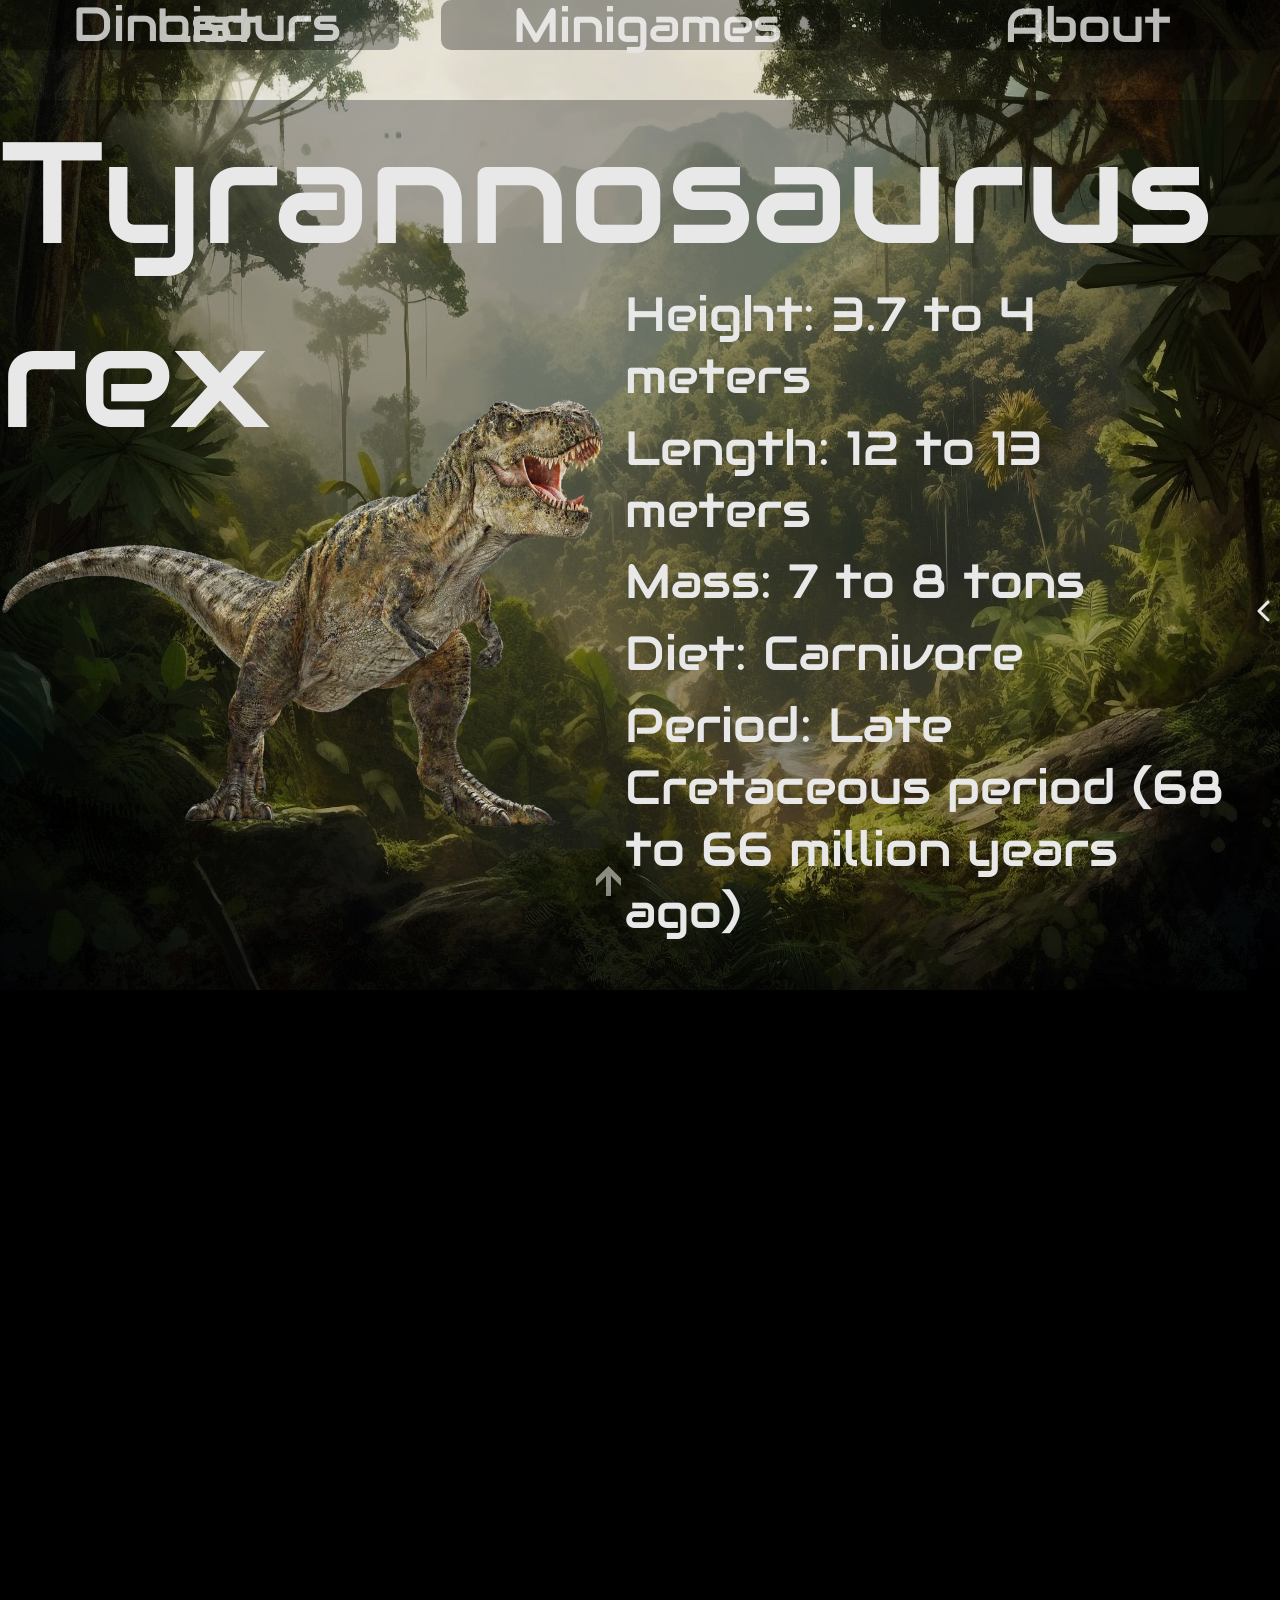
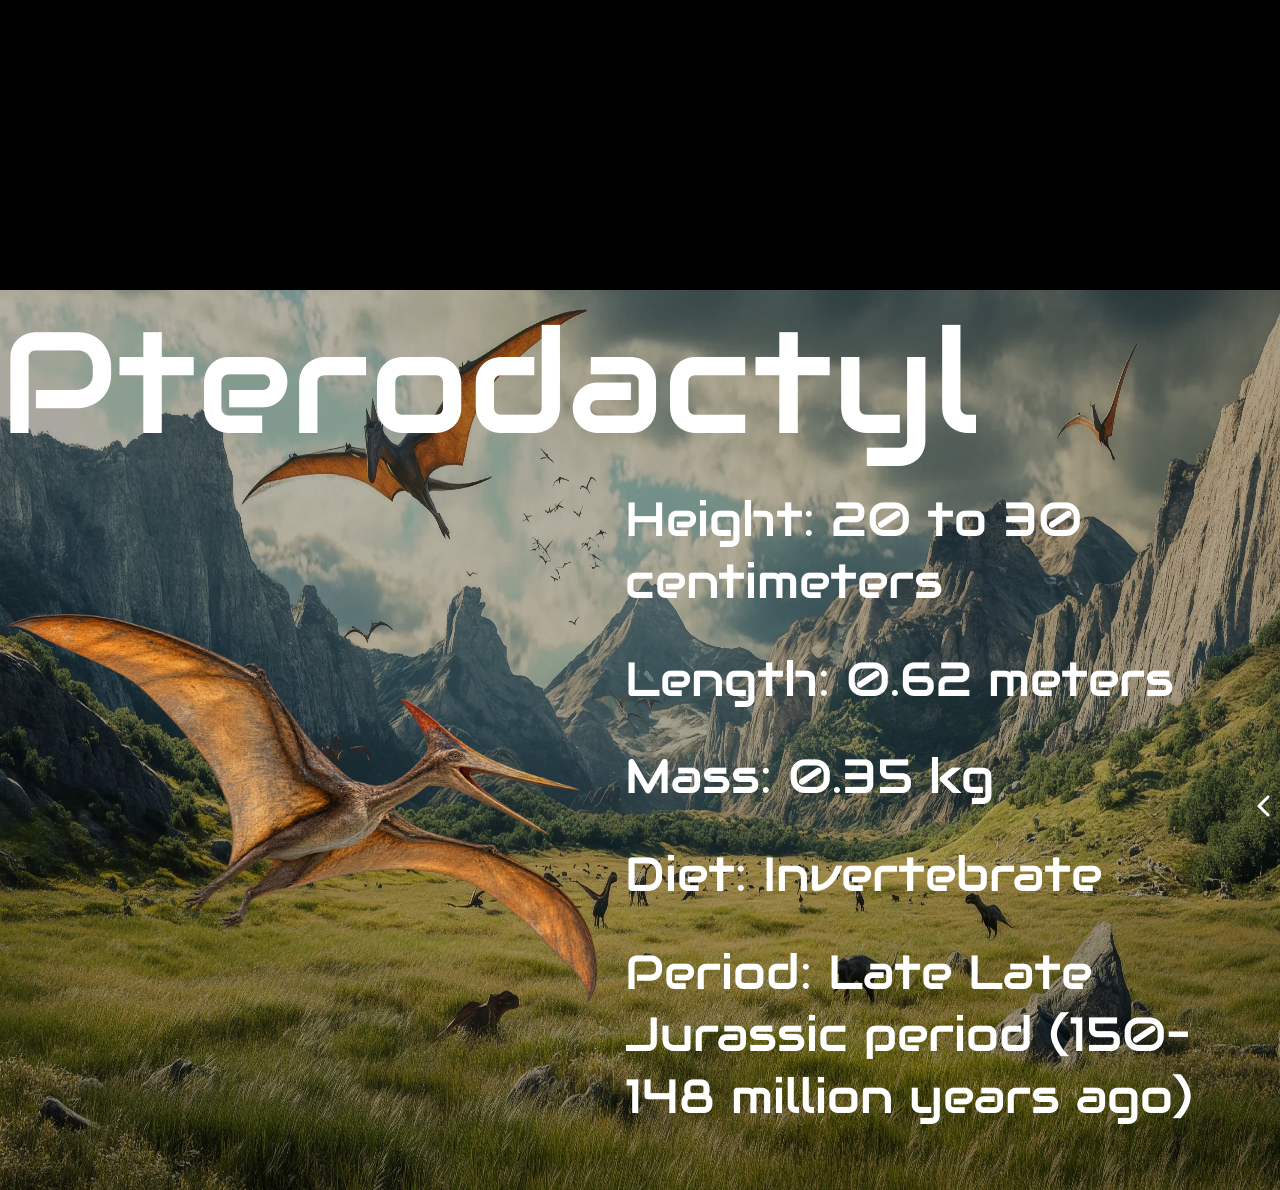
==== index.html @ d1faf69e "new dinos images + button reversed fix" ====
<!DOCTYPE html>
<html lang="en">
<head>
    <meta charset="UTF-8">
    <meta name="viewport" content="width=device-width, initial-scale=1.0">
    <link rel="stylesheet" href="style.css">
    <link rel="preconnect" href="https://fonts.googleapis.com">
    <link rel="preconnect" href="https://fonts.gstatic.com" crossorigin>
    <link href="https://fonts.googleapis.com/css2?family=Audiowide&display=swap" rel="stylesheet">
    <title>Document</title>
</head>
<body>
    <main>
        <section class="dinos">
            <div class="background background-main" id="background-main">
                <header>
                    <nav>
                        <a>
                            Dinosours List
                        </a>
                    </nav>
                    <nav>
                        <a>
                            Minigames
                        </a>
                    </nav>
                    <nav>
                        <a href="about.html">
                            About
                        </a>
                    </nav>
                </header>

                <div class="dino dino-main">
                    <div class="dino-name">
                        Tyrannosaurus rex
                    </div>
                    <div class="dino-container">
                        <div class="image-container">
                            <img src="dinos/trex.webp">
                        </div>
                        <div class="characteristics">
                            <p>
                                Height: 3.7 to 4 meters
                                <!-- <button onclick="openPopup(this)">
                                    
                                </button> -->
                            </p>
                            <p>
                                Length: 12 to 13 meters
                            </p>
                            <p>
                                Mass: 7 to 8 tons
                            </p>
                            <p>
                                Diet: Carnivore
                            </p>
                            <p>
                                Period: Late Cretaceous period (68 to 66 million years ago)
                            </p>
                        </div>
                        <div class="description-container hidden">
                            <button class="show-more-button" onclick="toggleDescription(this)">
                                <svg xmlns="http://www.w3.org/2000/svg" viewBox="0 0 640 640" width="30px" height="30px" fill="white">
                                    <path d="M169.4 297.4C156.9 309.9 156.9 330.2 169.4 342.7L361.4 534.7C373.9 547.2 394.2 547.2 406.7 534.7C419.2 522.2 419.2 501.9 406.7 489.4L237.3 320L406.6 150.6C419.1 138.1 419.1 117.8 406.6 105.3C394.1 92.8 373.8 92.8 361.3 105.3L169.3 297.3z"/>
                                </svg>
                            </button>
                            <div class="description">
                                Tyrannosaurus rex (T. rex) was a massive, bipedal carnivore and apex predator that lived approximately 68 to 66 million years ago during the Late Cretaceous period in western North America.
                                
                                Physical Characteristics

                                <ul>
                                    <li>Name Meaning: "Tyrant lizard king" (Tyrannosaurus from Greek for tyrant lizard, rex from Latin for king).</li>
                                    <li>Size: Reached lengths of 40 to 43 feet (12.3–13 meters) and stood about 12 to 13 feet tall at the hip.</li>
                                    <li>Weight: Estimated between 5.4 and 9.2 tons (approx. 5,400 to 9,200 kg).</li>
                                    <li>Skull and Jaws: Possessed a heavy, massive skull measuring up to 5 feet (1.5 meters) long, driven by the most powerful bite force of any known terrestrial animal.</li>
                                    <li>Teeth: Lined with about 60 serrated, conical teeth that could grow up to 6 to 12 inches (15–30 cm) long, including the root.</li>
                                    <li>Limbs: Equipped with powerful, muscular three-toed hind legs and famously reduced, short forelimbs ending in two clawed digits.</li>
                                    <li>Tail: A long, heavy tail balanced the massive head and torso.</li>
                                </ul>

                                Habitat and Diet

                                <ul>
                                    <li>Discovery: Named in 1905 by Henry Fairfield Osborn after early fossil discoveries by collectors like Barnum Brown and Arthur Lakes.</li>
                                    <li>Diet: A strict carnivore that hunted large herbivorous dinosaurs like hadrosaurs (Edmontosaurus), ceratopsians (Triceratops), and ankylosaurs, while also opportunistically scavenging.</li>
                                    <li>Senses: Featured acute senses of smell and strong binocular vision.</li>
                                </ul>

                                History and Famous Fossils

                                <ul>
                                    <li>Range: Inhabited lush, humid floodplains and forested environments in western North America (such as modern-day Montana, Wyoming, and parts of Canada).</li>
                                    <li>Famous Specimens: Sue (housed at the Field Museum of Natural History) is one of the largest and most complete skeletons ever found.</li>
                                    <li>Extinction: Vanished in the Cretaceous–Paleogene extinction event 66 million years ago, triggered largely by an asteroid impact.</li>
                                </ul>
                            </div>
                        </div>
                        <!-- <div class="height-popup hidden">
                            <img class="silhouette dino-silhouette" src="hieght-comparison/trex.webp">
                            <img class="silhouette human-silhouette" src="hieght-comparison/human.png">
                        </div> -->
                    </div>
                </div>
            </div>

            <div class="background" id="background2">
                 <div class="dino">
                    <div class="dino-name">
                        Stegosaurus
                    </div>
                    <div class="dino-container">
                        <div class="image-container">
                            <img src="dinos/stego.png">
                        </div>
                        <div class="characteristics">
                            <p>
                                Height: 2.7 to 4.3 meters
                                <!-- <button onclick="openPopup(this)">
                                    
                                </button> -->
                            </p>
                            <p>
                                Length: 6.5 to 9 meters
                            </p>
                            <p>
                                Mass: 2.5 to 5.3 tons
                            </p>
                            <p>
                                Diet: Herbivore
                            </p>
                            <p>
                                Period: Late Jurassic period (155 to 150 million years ago)
                            </p>
                        </div>
                        <div class="description-container hidden">
                            <button class="show-more-button" onclick="toggleDescription(this)">
                                <svg xmlns="http://www.w3.org/2000/svg" viewBox="0 0 640 640" width="30px" height="30px" fill="white">
                                    <path d="M169.4 297.4C156.9 309.9 156.9 330.2 169.4 342.7L361.4 534.7C373.9 547.2 394.2 547.2 406.7 534.7C419.2 522.2 419.2 501.9 406.7 489.4L237.3 320L406.6 150.6C419.1 138.1 419.1 117.8 406.6 105.3C394.1 92.8 373.8 92.8 361.3 105.3L169.3 297.3z"/>
                                </svg>
                            </button>
                            <div class="description">
                                Stegosaurus was a large, four-legged, herbivorous dinosaur that lived approximately 155 to 150 million years ago during the Late Jurassic period in what is now western North America. It is best known for its distinctive double row of large, kite-shaped plates along its back and its spiked tail, known as a thagomizer.

                                <ul>
                                    <li>Name Meaning: "Roof lizard" (Stegosaurus comes from the Greek words stegos, meaning roof, and sauros, meaning lizard).</li>
                                    <li>Size: Reached lengths of approximately 26 to 30 feet (8–9 meters) and stood about 9 to 12 feet (2.7–3.5 meters) tall.</li>
                                    <li>Weight: Estimated between 2.5 and 5 tons (approximately 2,300–4,500 kg).</li>
                                    <li>Skull and Brain: Possessed a small, narrow skull and a relatively tiny brain compared to its enormous body.</li>
                                    <li>Teeth: Had small, leaf-shaped teeth adapted for chewing soft vegetation, along with a beak-like mouth for cropping plants.</li>
                                    <li>Back Plates: Featured 17 to 22 large, bony plates arranged in two alternating rows along its back, possibly used for display, species recognition, and temperature regulation.</li>
                                    <li>Limbs: Had strong, column-like hind legs that were longer than its shorter front legs, giving its back a distinctive arched appearance.</li>
                                    <li>Tail: Equipped with four long, sharp spikes at the end of its tail, forming a defensive weapon known as a thagomizer.</li>
                                </ul>

                                Habitat and Diet

                                <ul>
                                    <li>Discovery: First discovered in 1876 by fossil collector Othniel Charles Marsh in Colorado, USA. The dinosaur was officially named in 1877.</li>
                                    <li>Diet: A strict herbivore that fed on low-growing plants, including ferns, cycads, mosses, and other prehistoric vegetation.</li>
                                    <li>Feeding Habits: Used its small, beak-like mouth and teeth to crop vegetation. Its relatively low head position suggests it primarily fed on plants close to the ground.</li>
                                    <li>Defense: Relied on its powerful tail spikes to defend itself against predators such as Allosaurus and Ceratosaurus.</li>
                                    <li>Brain: Had a remarkably small brain for its body size, approximately the size of a walnut. Despite popular myths, it was not necessarily unintelligent by dinosaur standards.</li>
                                </ul>

                                History and Famous Fossils

                                <ul>
                                    <li>Range: Inhabited semi-arid environments, floodplains, and forests in western North America, particularly in modern-day Colorado, Wyoming, Utah, and Montana.</li>
                                    <li>Geological Period: Lived during the Late Jurassic period, approximately 155 to 150 million years ago.</li>
                                    <li>Famous Specimens: Sophie, housed at the Natural History Museum in London, is one of the most complete Stegosaurus skeletons ever discovered, with approximately 85% of its bones preserved.</li>
                                    <li>Predators: Faced large carnivorous dinosaurs such as Allosaurus, which lived in the same ecosystems.</li>
                                    <li>Extinction: Disappeared around 150 million years ago, near the end of the Late Jurassic period. Its extinction was part of broader changes in dinosaur populations and ecosystems, long before the asteroid impact that caused the extinction of non-avian dinosaurs 66 million years ago.</li>
                                </ul>
                            </div>
                        </div>
                    </div>
                </div>
            </div>

            <div class="background" id="background3">
                 <div class="dino">
                    <div class="dino-name">
                        Pterodactyl
                    </div>
                    <div class="dino-container">
                        <div class="image-container">
                            <img src="dinos/pter.png">
                        </div>
                        <div class="characteristics">
                            <p>
                                Height: 20 to 30 centimeters
                                <!-- <button onclick="openPopup(this)">
                                    
                                </button> -->
                            </p>
                            <p>
                                Length: 0.62 meters
                            </p>
                            <p>
                                Mass: 0.35 kg
                            </p>
                            <p>
                                Diet: Invertebrate
                            </p>
                            <p>
                                Period: Late Late Jurassic period (150–148 million years ago)
                            </p>
                        </div>
                        <div class="description-container hidden">
                            <button class="show-more-button" onclick="toggleDescription(this)">
                                <svg xmlns="http://www.w3.org/2000/svg" viewBox="0 0 640 640" width="30px" height="30px" fill="white">
                                    <path d="M169.4 297.4C156.9 309.9 156.9 330.2 169.4 342.7L361.4 534.7C373.9 547.2 394.2 547.2 406.7 534.7C419.2 522.2 419.2 501.9 406.7 489.4L237.3 320L406.6 150.6C419.1 138.1 419.1 117.8 406.6 105.3C394.1 92.8 373.8 92.8 361.3 105.3L169.3 297.3z"/>
                                </svg>
                            </button>
                            <div class="description">
                                Stegosaurus was a large, four-legged, herbivorous dinosaur that lived approximately 155 to 150 million years ago during the Late Jurassic period in what is now western North America. It is best known for its distinctive double row of large, kite-shaped plates along its back and its spiked tail, known as a thagomizer.

                                <ul>
                                    <li>Name Meaning: "Winged finger" (Pterodactylus comes from the Greek words pteron, meaning wing, and daktylos, meaning finger).</li>
                                    <li>Size: Had a wingspan of approximately 3 to 6 feet (0.9–1.8 meters) and a body length of about 2 to 3 feet (0.6–0.9 meters).</li>
                                    <li>Weight: Estimated at approximately 2 to 4 pounds (0.9–1.8 kg), depending on the specimen.</li>
                                    <li>Skull and Beak: Possessed a long, narrow skull with an elongated, pointed beak adapted for catching small prey.</li>
                                    <li>Teeth: Had numerous small, sharp, cone-shaped teeth used to पकड़ and hold slippery prey.</li>
                                    <li>Wings: Featured thin, leathery wings formed by a skin membrane stretched along an extremely elongated fourth finger and supported by the body and hind limbs.</li>
                                    <li>Limbs: Had relatively short hind legs and long, clawed fingers that helped it move and climb on the ground.</li>
                                    <li>Crest: Some individuals had a small bony crest on the back of the skull, possibly used for display or recognition.</li>
                                </ul>

                                Habitat and Diet

                                <ul>
                                    <li>Discovery: First described in 1809 by French naturalist Georges Cuvier, based on fossils discovered in the Solnhofen limestone deposits of Bavaria, Germany.</li>
                                    <li>Diet: A carnivore that likely fed on fish, insects, small aquatic animals, and other tiny prey.</li>
                                    <li>Feeding Habits: Used its long beak and sharp teeth to capture and hold prey, probably hunting around coastal lagoons and shallow waters.</li>
                                    <li>Flight: Used its powerful wing membranes to fly and glide over coastal environments, searching for food.</li>
                                    <li>Senses: Likely possessed good eyesight to locate prey while flying and hunting.</li>
                                </ul>

                                History and Famous Fossils

                                <ul>
                                    <li>Range: Inhabited coastal lagoons, islands, and shallow marine environments in what is now southern Germany during the Late Jurassic period.</li>
                                    <li>Geological Period: Lived approximately 150 to 148 million years ago, during the Late Jurassic period.</li>
                                    <li>Famous Fossils: Numerous exceptionally preserved Pterodactylus fossils have been discovered in the Solnhofen limestone of Germany, including specimens showing impressions of their delicate wing membranes.</li>
                                    <li>Predators: May have faced threats from larger flying reptiles, marine predators, and other carnivorous animals sharing its environment.</li>
                                    <li>Extinction: Disappeared around 148 million years ago, near the end of its known geological range. Pterosaurs as a group survived until the Cretaceous–Paleogene extinction event approximately 66 million years ago.</li>
                                </ul>

                                Interesting Fact: Pterodactyls were not dinosaurs! They belonged to a separate group of flying reptiles called pterosaurs. The name "pterodactyl" is also commonly used informally to describe other pterosaurs, even though Pterodactylus is just one particular genus.
                            </div>
                        </div>
                    </div>
                </div>
            </div>


        </div>

        <button id="scroll-up">
            <svg fill="white" height="30px" width="50px" viewBox="0 0 512 512">
                <polygon points="247.5,0 34.2,213.3 34.2,341.3 204.8,170.7 204.8,512 290.2,512 290.2,170.7 460.8,341.3 460.8,213.3 "/>
            </svg>
        </button>
    </main>


    <footer>
        <div></div>
    </footer>
</body>
</html>

<script>
/*
function openPopup(button) {
    const container = button.closest('.dino')
    const popup = container.querySelector('.height-popup');
    popup.classList.toggle('hidden');
}
*/

function toggleDescription(button) {
    const container = button.closest('.dino');
    const characteristics = container.querySelector('.characteristics');
    const descriptionContainer = container.querySelector('.description-container');
    const buttonSvg = button.querySelector('svg');

    characteristics.classList.toggle('hidden');
    descriptionContainer.classList.toggle('hidden');
    buttonSvg.classList.toggle('reversed');
}

const button = document.getElementById('scroll-up');

button.addEventListener('click', () => {
  window.scrollTo({
    top: 0,
    behavior: 'smooth'
  });
});

window.addEventListener('scroll', () => {
    const backgrounds = document.querySelectorAll('.background');

    for (const background of backgrounds) {
        const rect = background.getBoundingClientRect();
        const viewportHeight = window.innerHeight;

        let progress;

        if (rect.top < 0) {
            // Уходит вверх
            progress = -rect.top / rect.height;
        } else if (rect.bottom > viewportHeight) {
            // Уходит вниз
            progress = (rect.bottom - viewportHeight) / rect.height;
        } else {
            // Полностью внутри viewport
            progress = 0;
        }

        progress = Math.min(Math.max(progress, 0), 1);

        background.style.opacity = 1 - progress;
    }
});

</script>
---- style.css ----
/* ABOUT */

.about-container {
    margin-top: 100px;
    margin-left: 100px;
    margin-right: 100px;
}

.about-main-text {
    margin-top: 50px;
    font-size: 30px;
}


/* CATALOG */

#scroll-up {
    position: fixed;
    right: 50%;
    bottom: 0;
    background-color: rgb(0 0 0 / 30%);
    border: 0;
    border-radius: 10%;
    cursor: pointer;
    opacity: 0.5;
}

#scroll-up:hover {
    opacity: 0.7;
}

.silhouette {
    position: relative;
    margin-bottom: 50px;
}

.human-silhouette {
    height: 100px;
}

.dino-silhouette {
    height: 400px;
    left: 50px;
}

.height-popup {
    position: absolute;
    z-index: 100;
    height: 74vh;
    width: 50%;
    left: 0;
    background: black;
    border-radius: 50px;
    opacity: 1;
    transition: opacity 0.3s ease;
    align-content: center;
}

.height-popup.hidden {
    opacity: 0;
}

.description-container {
    display: flex;
    position: absolute;
    width: 50%;
    transition: transform 0.5s ease;
    transform: translateX(100%);
    align-self: center;
    height: 79vh;
}

.description-container.hidden {
    transform: translateX( calc(200% - 40px) );
}

.description {
    font-size: 20px;
    overflow-y: scroll;
    padding: 0 20px 0 0;
}

.description::-webkit-scrollbar {
  display: none; 
}

.show-more-button {
    min-width: 50px;
    height: 100%;
    background-color: rgb(0 0 0 / 0%);
    border: 0;
    padding: 0;
    cursor: pointer;
    position: relative;
    align-self: center;
}

.show-more-button svg {
    transition: transform 0.5s ease;
}

.dinos {
    position: relative;
    display: flex;
    flex-direction: column;
    overflow: hidden;
}

.dino {
    background-color: rgb(0 0 0 / 30%);
    height: 100%;
}

.dino-main {
    height: 90%;
}

.background {
    height: 100vh;
    min-height: 800px;
    background-repeat: no-repeat;
    background-size: 100% 100%;
}

.background-main {
    height: 110vh;
    min-height: 900px;
}

.dino-container {
    display: flex;
    height: 75%;
}

.characteristics {
    width: 50%;
    height: 100%;
    display: flex;
    flex-direction: column;
    justify-content: space-around;
    padding-left: 20px;
    opacity: 1;
    transition: opacity 0.3s ease;
    padding-right: 50px;
}

.characteristics.hidden {
    opacity: 0;
}

.characteristics p {
    font-size: 3em;
}

.title {
    font-size: 4em;
}

.dino-name {
    font-size: 9em;
    justify-self: center;
    height: 20%;
}

.image-container {
    width: 50%;
    height: 100%;
    display: flex;
    flex-direction: column;
    justify-content: center;
}

.image-container img {
    width: 100%;
    max-height: 100%;
}

.text-container {
    width: 50%;
    padding-left: 10px;
}

#background-main {
    background-image: url("backgrounds/background_main.jpg");
}

#background2 {
    background-image: url("backgrounds/background2.jpg");
}

#background3 {
    background-image: url("backgrounds/background3.webp");
}

#background4 {
    background-image: url("backgrounds/background4.webp");
}

/* COMMON */

html {
    background-color: black;
}

body {
    margin: 0;
}

h1 {
    font-size: 60px;
    text-align: center;
}

h2 {
    font-size: 50px;
}

a, p, h1, h2, div {
    color: white;
    margin: 0;
    font-family: "Audiowide", sans-serif;
    font-weight: 400;
    font-style: normal;
    text-decoration: none;
}

header {
    display: flex;
    justify-content: space-between;
    margin-bottom: 50px;
}

nav {
    height: 50px;
    width: 30vw;
    padding-left: 15px;
    align-content: center;
    border: 0 #545454 solid;
    border-radius: 10px;
    border-collapse: collapse;
    background-color: rgb(0, 0, 0, 0.4);
    text-align: center;
    font-size: 3em;
    line-height: 1px;
    cursor: pointer;
    opacity: 0.8;
}

nav:hover {
    opacity: 1;
}

.reversed {
    transform: rotate(180deg);
}
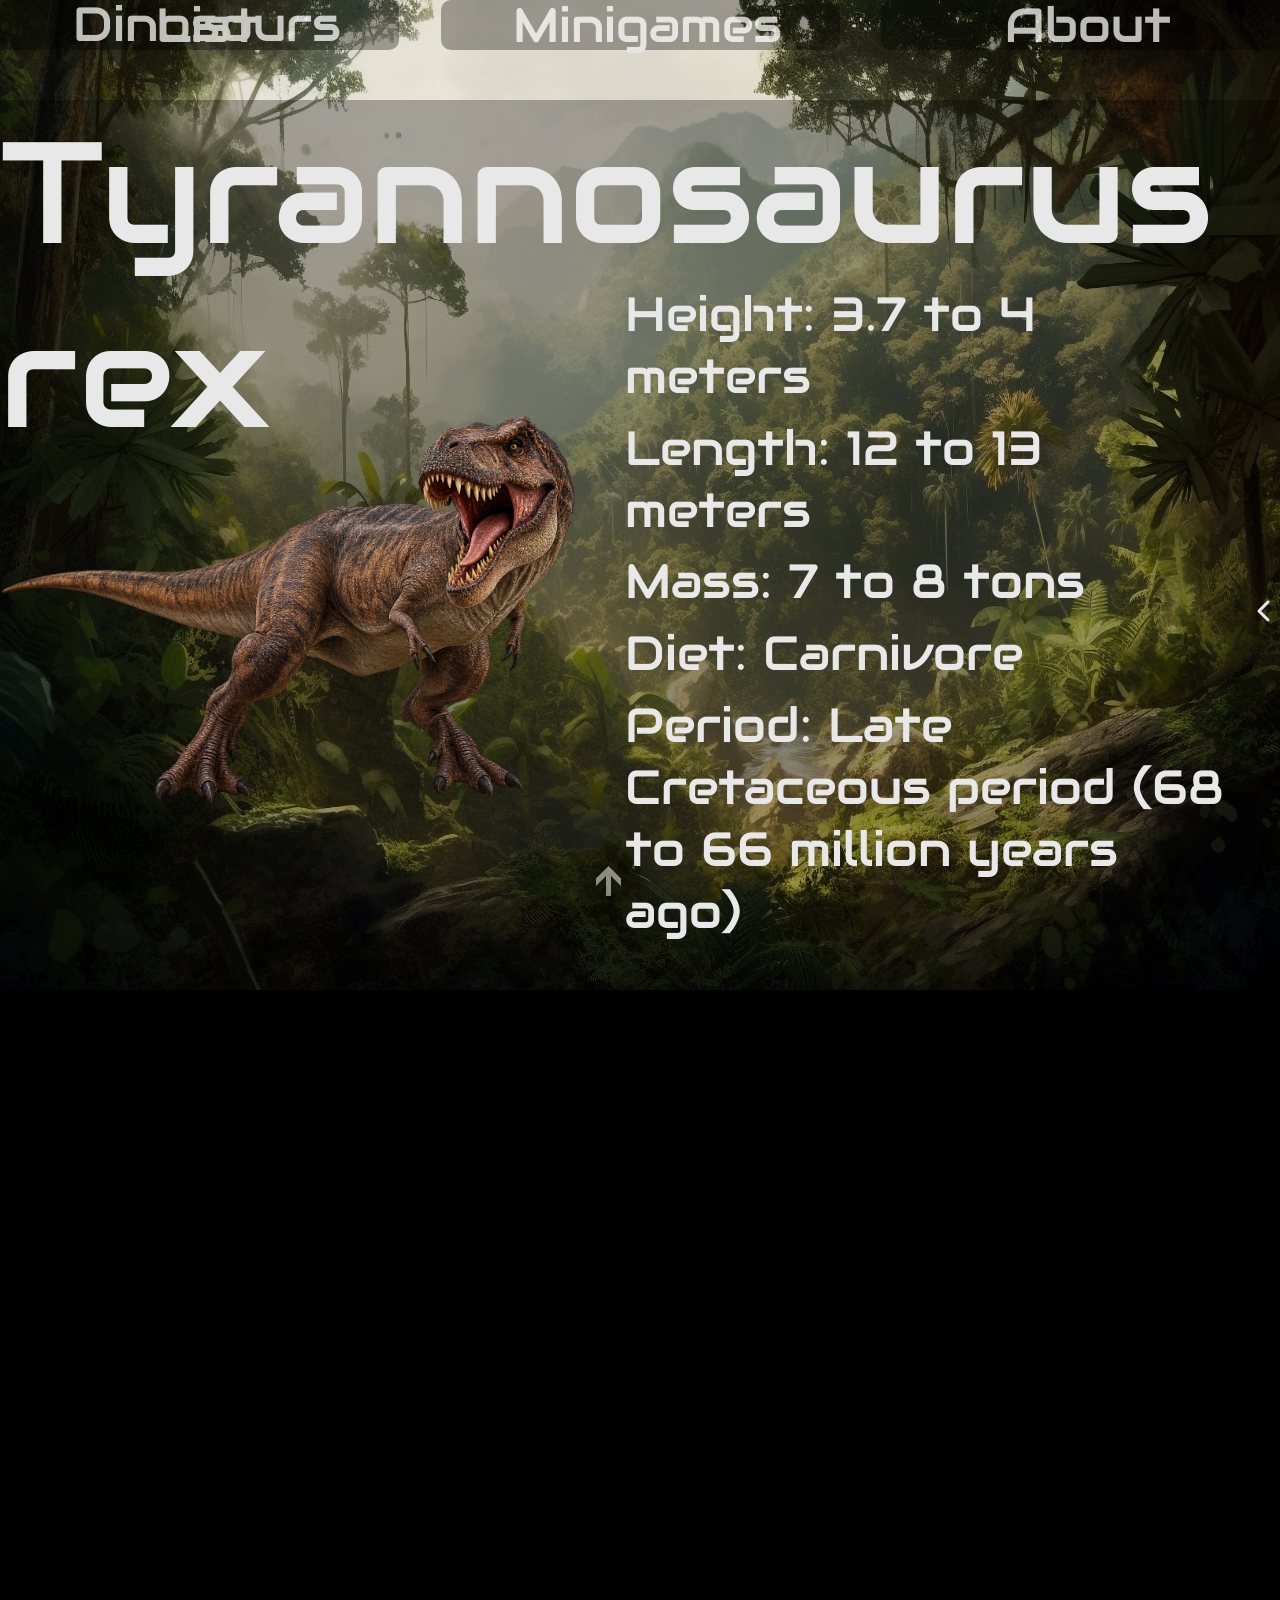
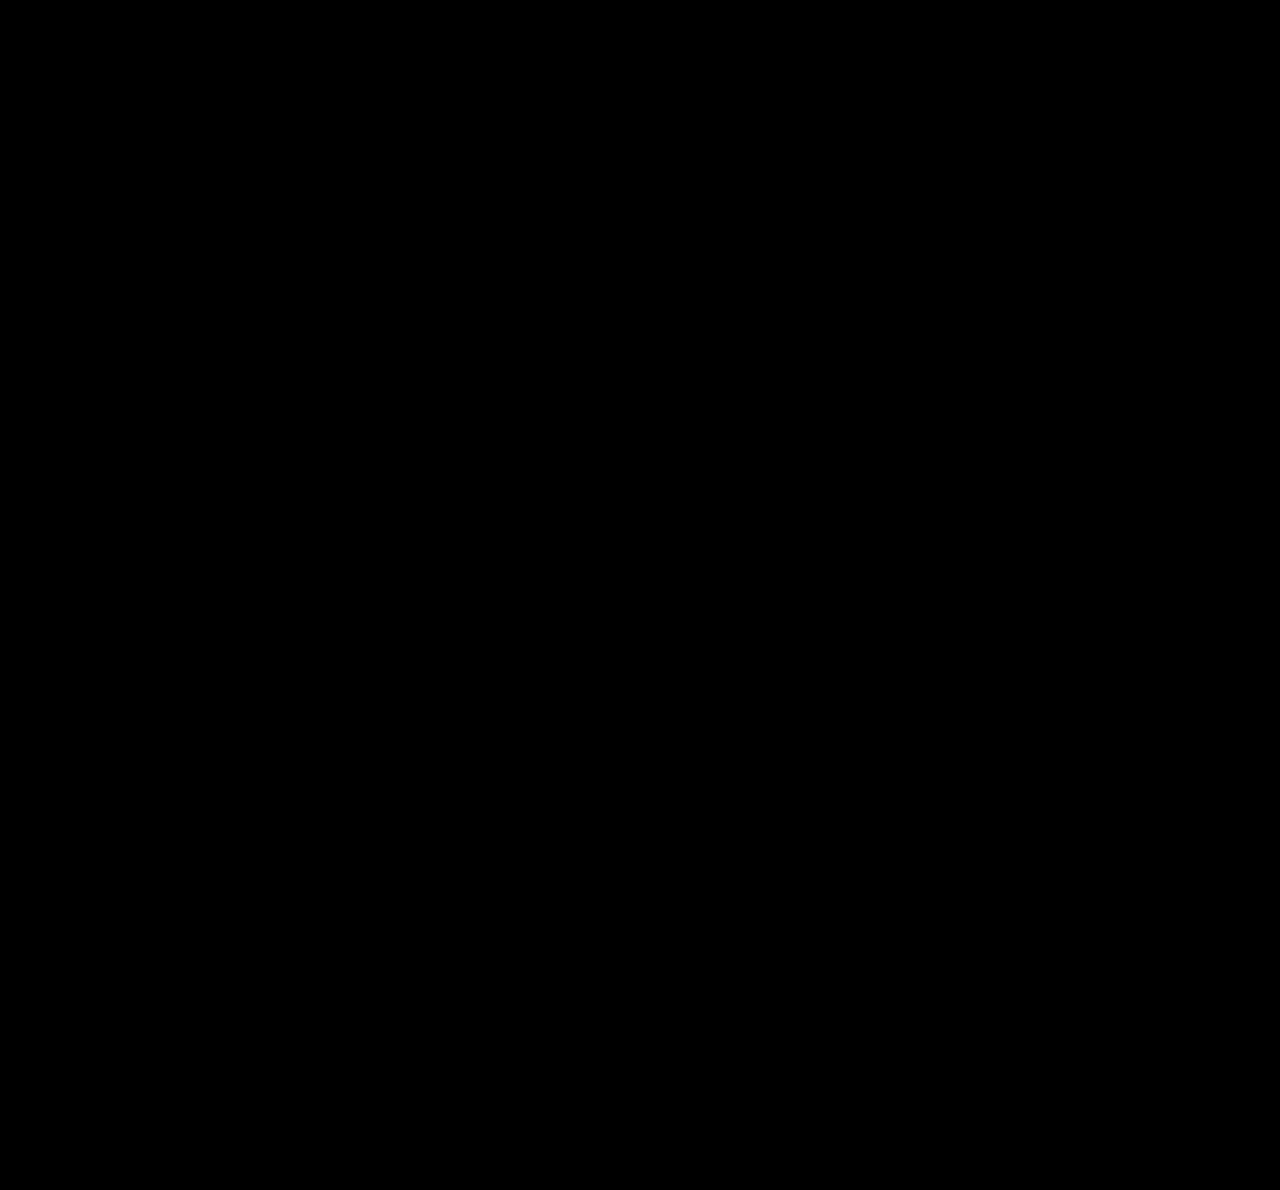
==== commit 2587e23c: "trex image updated + vercel link added to README" ====
--- a/index.html
+++ b/index.html
@@ -37,7 +37,7 @@
                     </div>
                     <div class="dino-container">
                         <div class="image-container">
-                            <img src="dinos/trex.webp">
+                            <img src="dinos/trex.png">
                         </div>
                         <div class="characteristics">
                             <p>
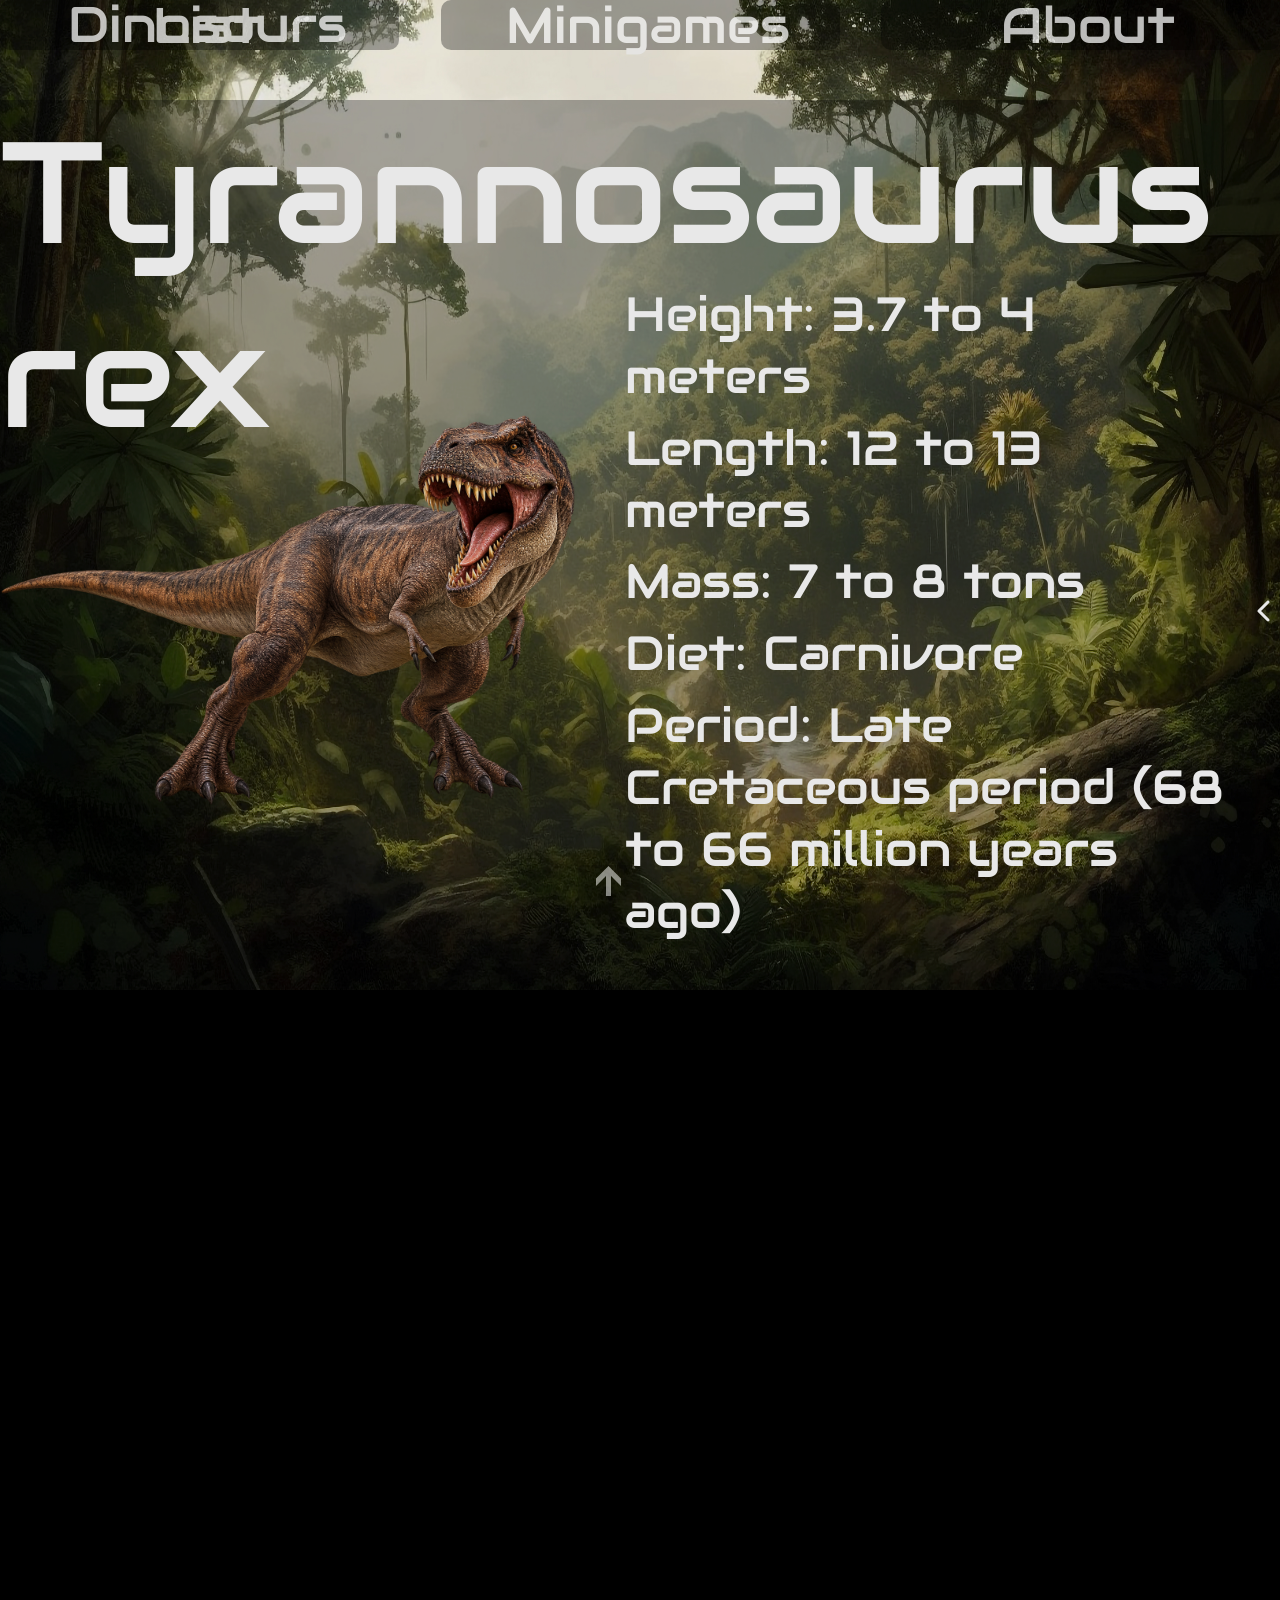
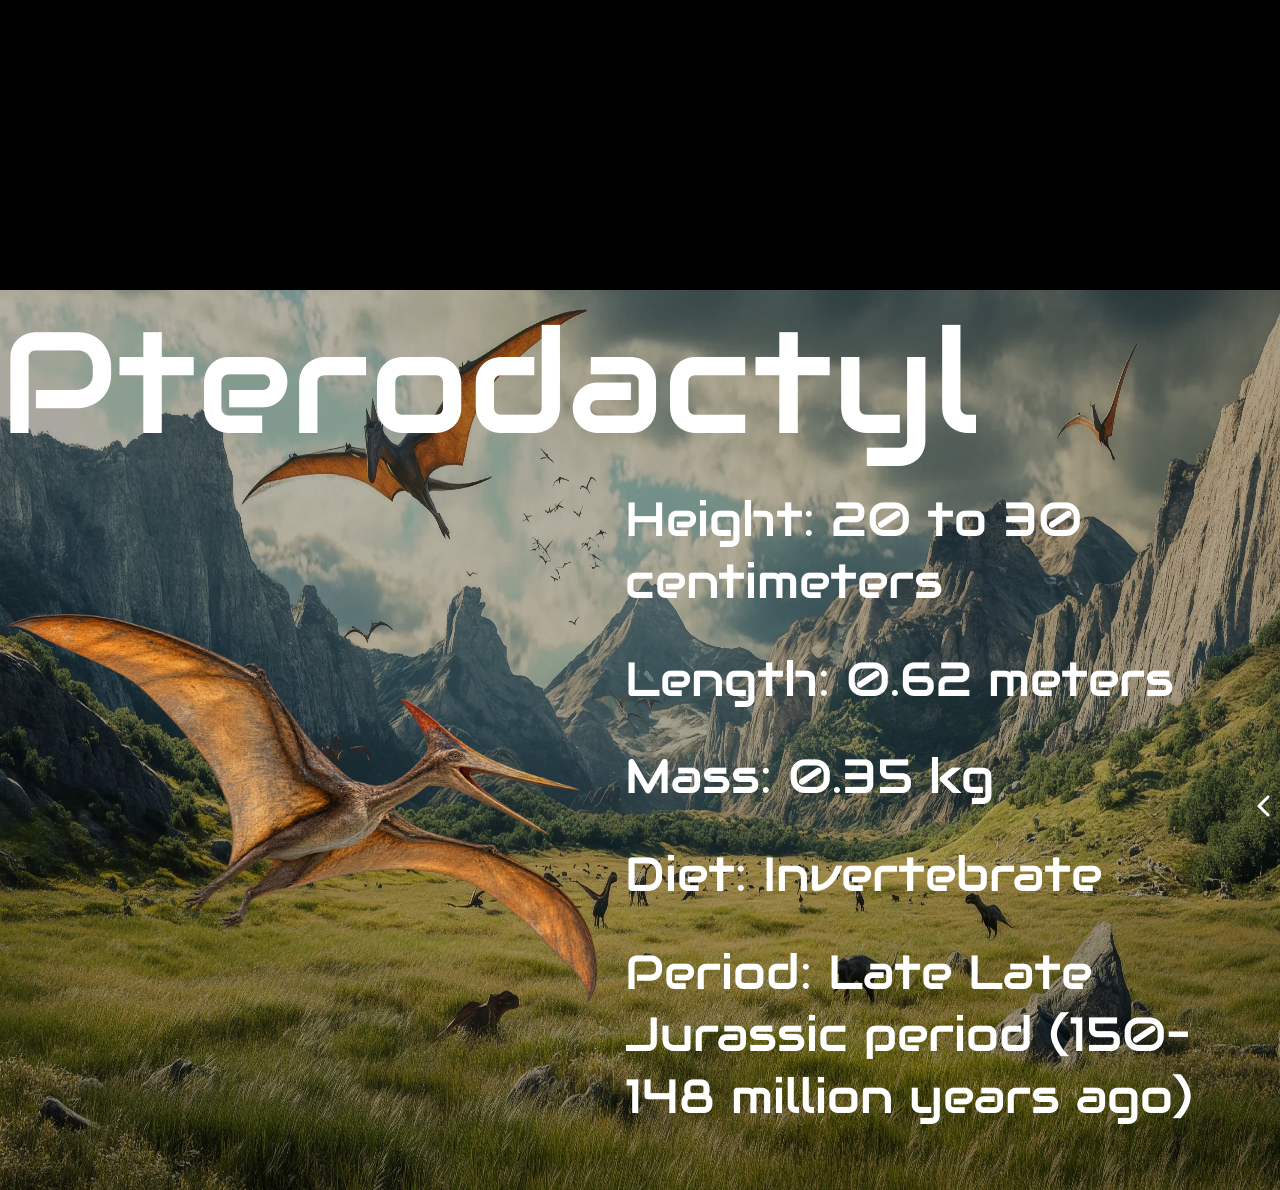
==== commit 46b0cf4a: "mminigames page added + navbar fixed" ====
--- a/index.html
+++ b/index.html
@@ -16,17 +16,17 @@
                 <header>
                     <nav>
                         <a>
-                            Dinosours List
+                            <h2>Dinosours List</h2>
                         </a>
                     </nav>
                     <nav>
-                        <a>
-                            Minigames
+                        <a href="minigames.html">
+                            <h2>Minigames</h2>
                         </a>
                     </nav>
                     <nav>
                         <a href="about.html">
-                            About
+                            <h2>About</h2>
                         </a>
                     </nav>
                 </header>
--- a/style.css
+++ b/style.css
@@ -1,3 +1,5 @@
+/* MINIGAMES */
+
 /* ABOUT */
 
 .about-container {
@@ -246,6 +248,13 @@
     opacity: 0.8;
 }
 
+nav a {
+    width: 100%;
+    height: 100%;
+    display: block;
+    align-content: center;
+}
+
 nav:hover {
     opacity: 1;
 }
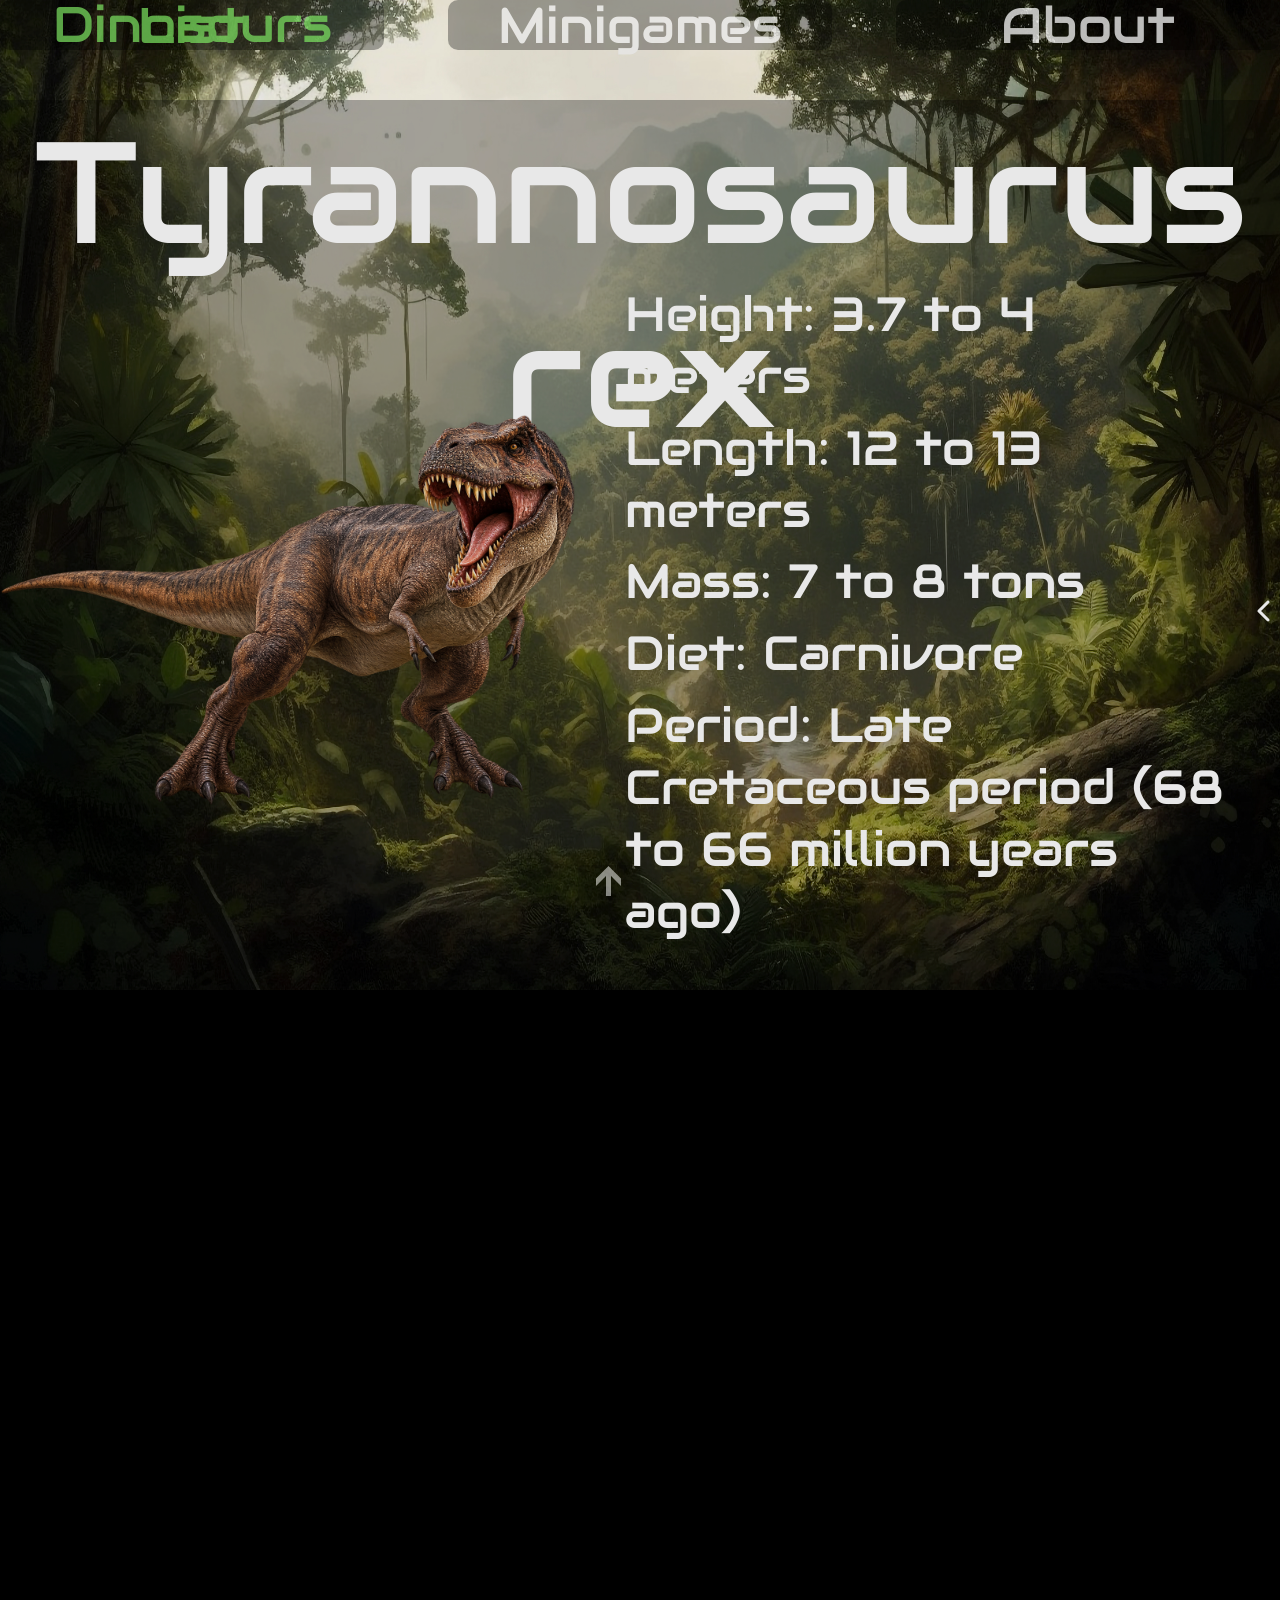
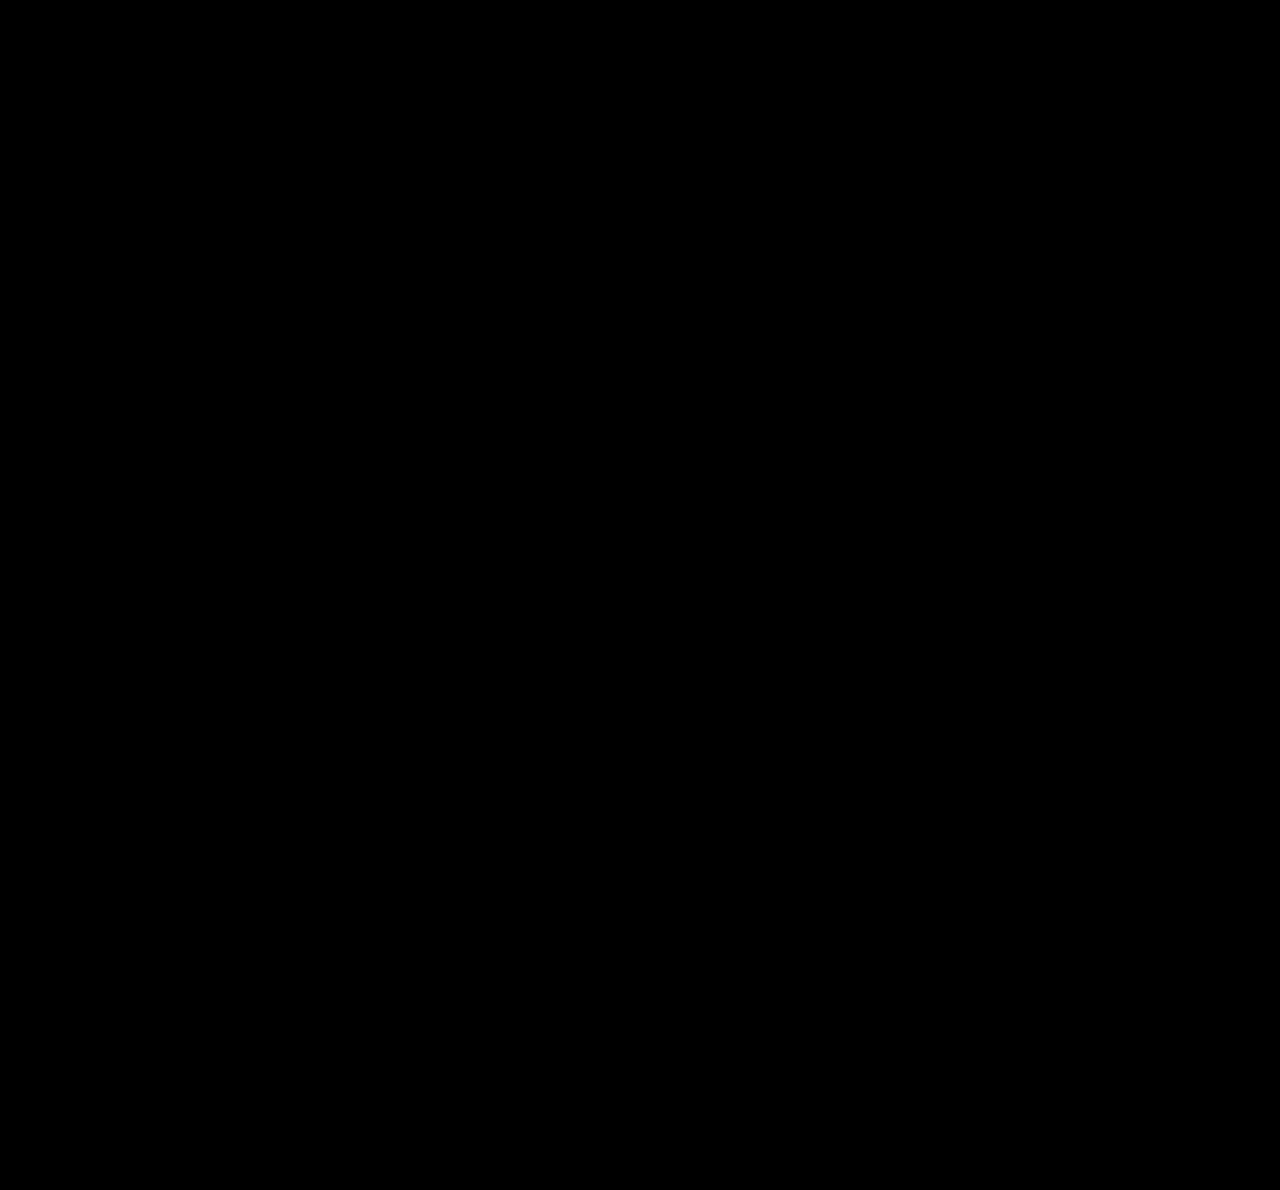
==== commit 5e43e98d: "navbar selected added + minigames containers added" ====
--- a/index.html
+++ b/index.html
@@ -16,7 +16,7 @@
                 <header>
                     <nav>
                         <a>
-                            <h2>Dinosours List</h2>
+                            <h2 class="selected">Dinosours List</h2>
                         </a>
                     </nav>
                     <nav>
@@ -32,9 +32,9 @@
                 </header>
 
                 <div class="dino dino-main">
-                    <div class="dino-name">
+                    <h1 class="dino-name">
                         Tyrannosaurus rex
-                    </div>
+                    </h1>
                     <div class="dino-container">
                         <div class="image-container">
                             <img src="dinos/trex.png">
@@ -107,9 +107,9 @@
 
             <div class="background" id="background2">
                  <div class="dino">
-                    <div class="dino-name">
+                    <h1 class="dino-name">
                         Stegosaurus
-                    </div>
+                    </h1>
                     <div class="dino-container">
                         <div class="image-container">
                             <img src="dinos/stego.png">
@@ -181,9 +181,9 @@
 
             <div class="background" id="background3">
                  <div class="dino">
-                    <div class="dino-name">
+                    <h1 class="dino-name">
                         Pterodactyl
-                    </div>
+                    </h1>
                     <div class="dino-container">
                         <div class="image-container">
                             <img src="dinos/pter.png">
--- a/style.css
+++ b/style.css
@@ -1,9 +1,34 @@
 /* MINIGAMES */
+.minigames {
+    margin: 0 600px;
+}
+
+.minigames-list {
+    display: flex;
+    flex-direction: column;
+    align-items: center;
+}
+
+.minigame-container {
+    width: 100%;
+    margin-top: 100px;
+    min-height: 800px;
+    height: 100vh;
+}
+
+.minigame-img-container {
+    height: 85%;
+    display: flex;
+    justify-content: center;
+    margin-top: 20px;
+}
+
+.minigame-img {
+}
 
 /* ABOUT */
 
-.about-container {
-    margin-top: 100px;
+.about {
     margin-left: 100px;
     margin-right: 100px;
 }
@@ -159,7 +184,6 @@
 }
 
 .dino-name {
-    font-size: 9em;
     justify-self: center;
     height: 20%;
 }
@@ -209,12 +233,13 @@
 }
 
 h1 {
-    font-size: 60px;
+    font-size: 9em;
     text-align: center;
 }
 
 h2 {
     font-size: 50px;
+    text-align: center;
 }
 
 a, p, h1, h2, div {
@@ -235,7 +260,6 @@
 nav {
     height: 50px;
     width: 30vw;
-    padding-left: 15px;
     align-content: center;
     border: 0 #545454 solid;
     border-radius: 10px;
@@ -261,4 +285,8 @@
 
 .reversed {
     transform: rotate(180deg);
+}
+
+.selected {
+    color: #7adf60;
 }
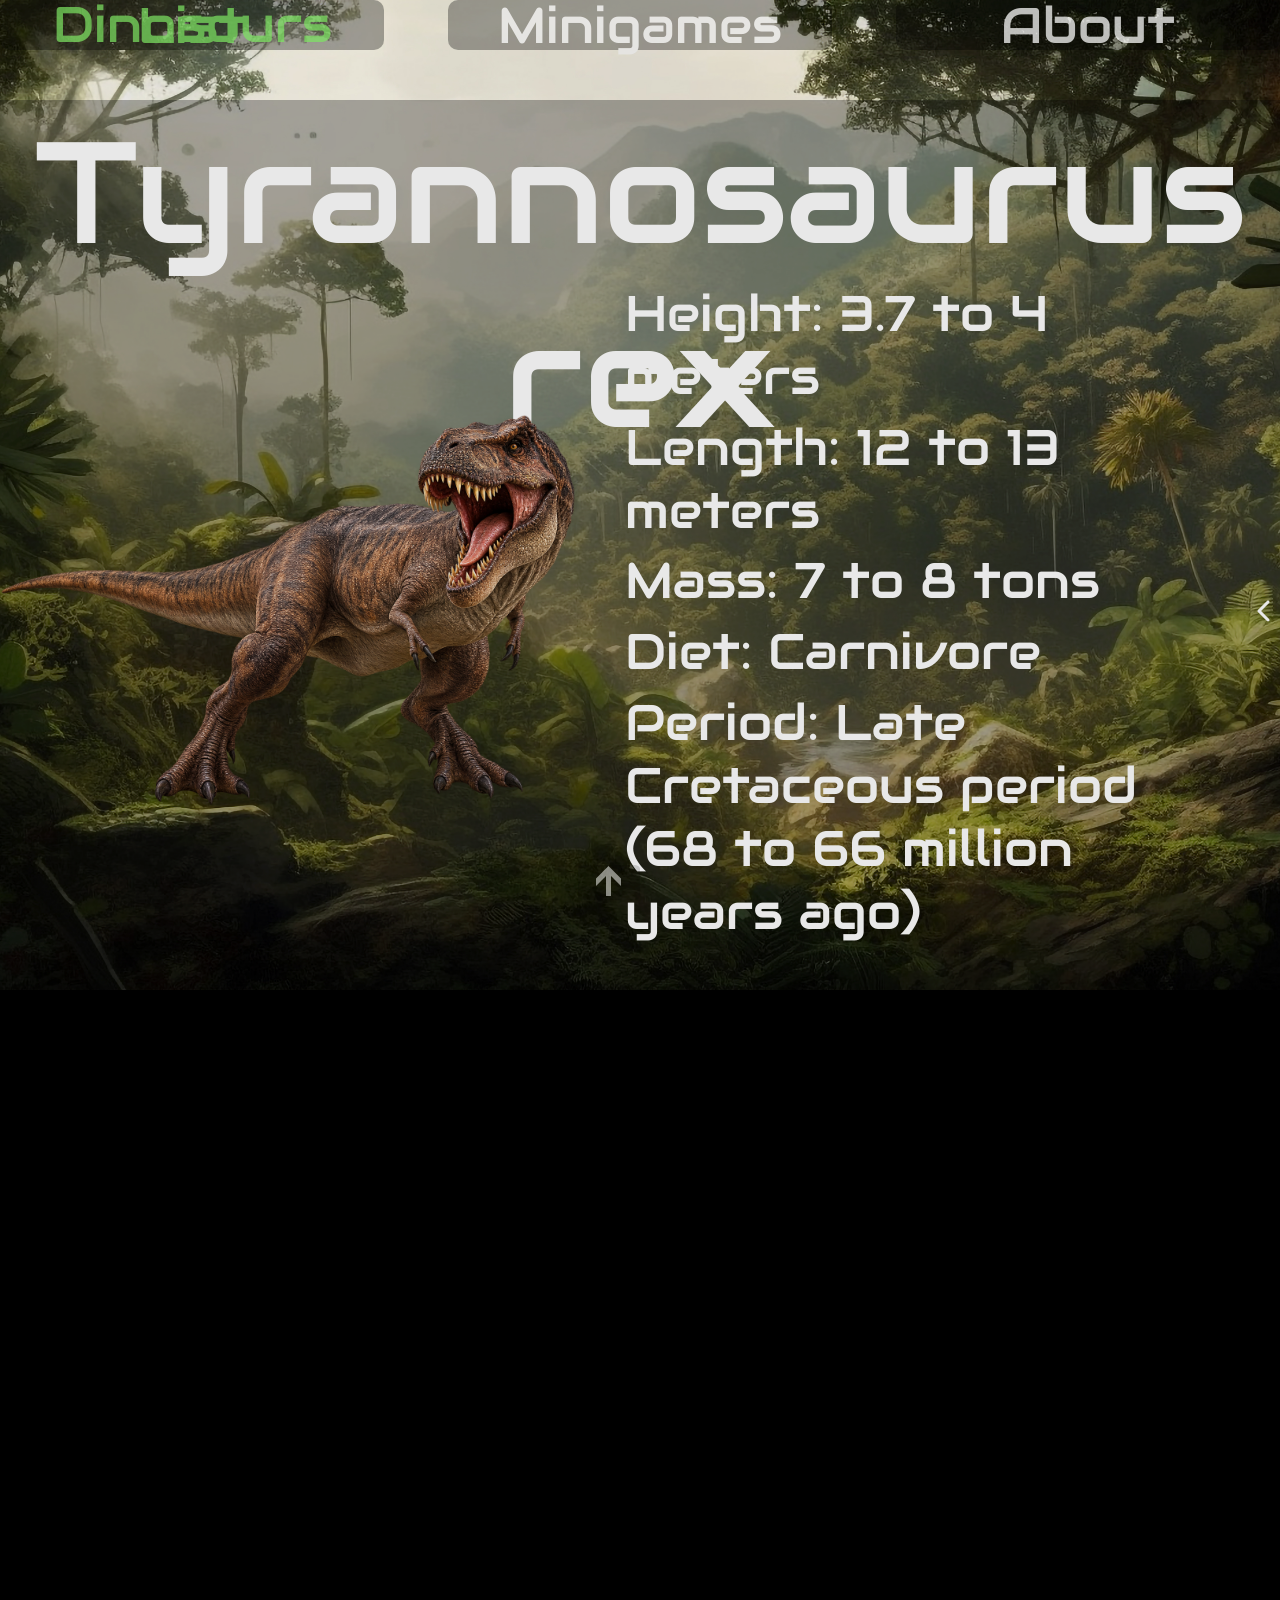
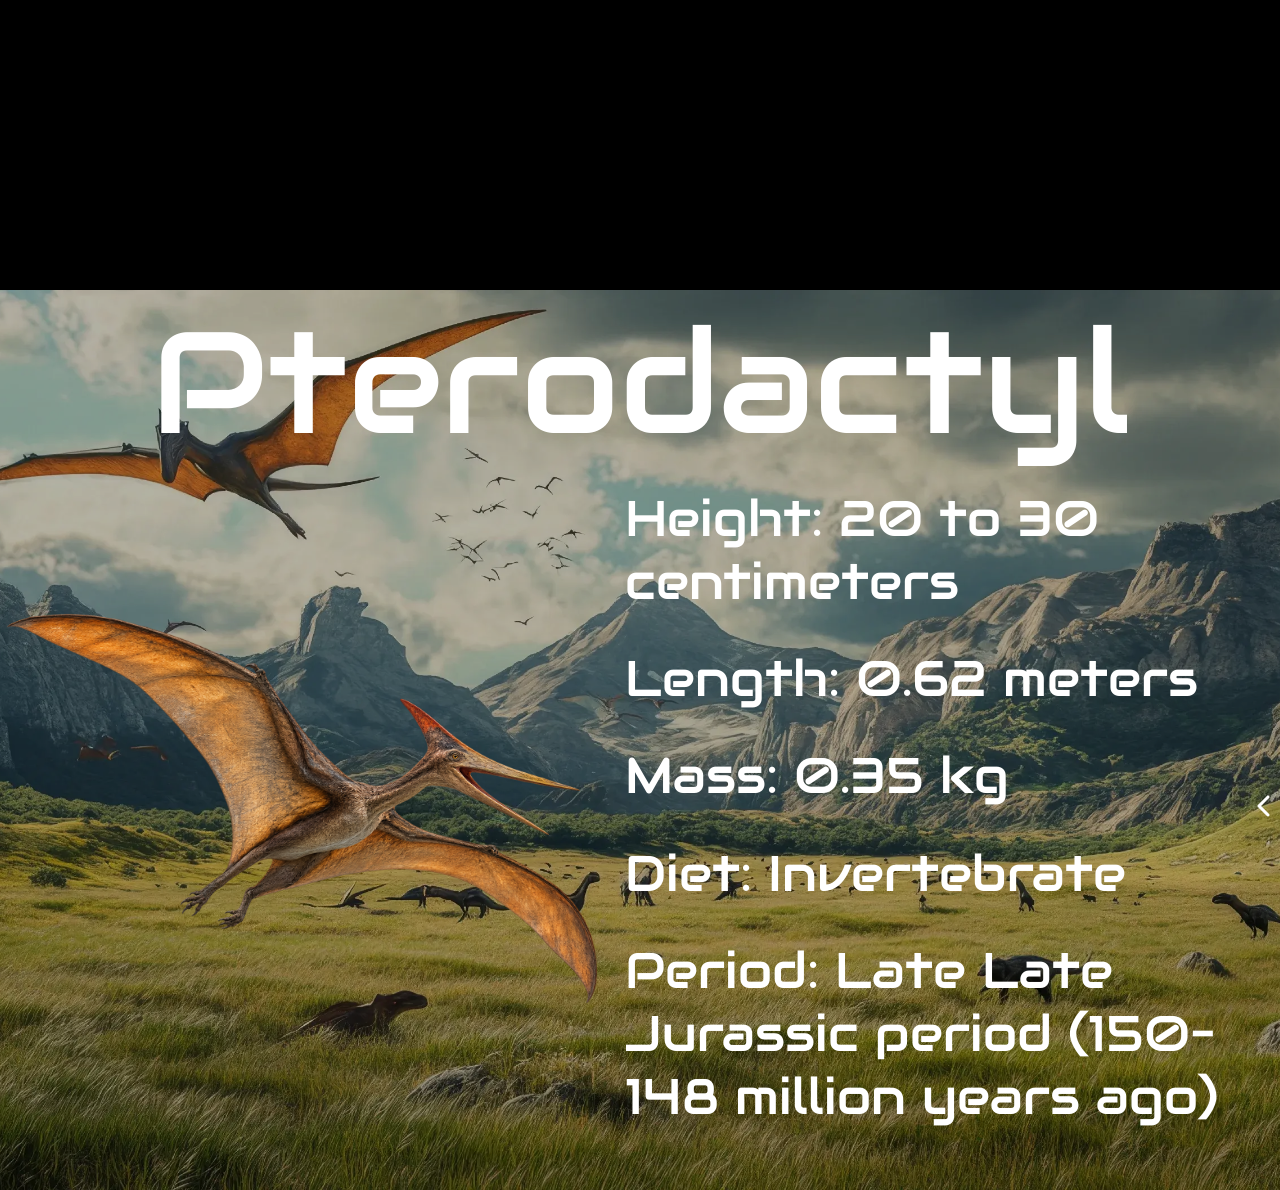
==== commit 0cd59559: "background fix + mobile adjustment started" ====
--- a/index.html
+++ b/index.html
@@ -40,24 +40,24 @@
                             <img src="dinos/trex.png">
                         </div>
                         <div class="characteristics">
-                            <p>
+                            <h2>
                                 Height: 3.7 to 4 meters
                                 <!-- <button onclick="openPopup(this)">
                                     
                                 </button> -->
-                            </p>
-                            <p>
+                            </h2>
+                            <h2>
                                 Length: 12 to 13 meters
-                            </p>
-                            <p>
+                            </h2>
+                            <h2>
                                 Mass: 7 to 8 tons
-                            </p>
-                            <p>
+                            </h2>
+                            <h2>
                                 Diet: Carnivore
-                            </p>
-                            <p>
+                            </h2>
+                            <h2>
                                 Period: Late Cretaceous period (68 to 66 million years ago)
-                            </p>
+                            </h2>
                         </div>
                         <div class="description-container hidden">
                             <button class="show-more-button" onclick="toggleDescription(this)">
@@ -115,24 +115,24 @@
                             <img src="dinos/stego.png">
                         </div>
                         <div class="characteristics">
-                            <p>
+                            <h2>
                                 Height: 2.7 to 4.3 meters
                                 <!-- <button onclick="openPopup(this)">
                                     
                                 </button> -->
-                            </p>
-                            <p>
+                            </h2>
+                            <h2>
                                 Length: 6.5 to 9 meters
-                            </p>
-                            <p>
+                            </h2>
+                            <h2>
                                 Mass: 2.5 to 5.3 tons
-                            </p>
-                            <p>
+                            </h2>
+                            <h2>
                                 Diet: Herbivore
-                            </p>
-                            <p>
+                            </h2>
+                            <h2>
                                 Period: Late Jurassic period (155 to 150 million years ago)
-                            </p>
+                            </h2>
                         </div>
                         <div class="description-container hidden">
                             <button class="show-more-button" onclick="toggleDescription(this)">
@@ -189,24 +189,24 @@
                             <img src="dinos/pter.png">
                         </div>
                         <div class="characteristics">
-                            <p>
+                            <h2>
                                 Height: 20 to 30 centimeters
                                 <!-- <button onclick="openPopup(this)">
                                     
                                 </button> -->
-                            </p>
-                            <p>
+                            </h2>
+                            <h2>
                                 Length: 0.62 meters
-                            </p>
-                            <p>
+                            </h2>
+                            <h2>
                                 Mass: 0.35 kg
-                            </p>
-                            <p>
+                            </h2>
+                            <h2>
                                 Diet: Invertebrate
-                            </p>
-                            <p>
+                            </h2>
+                            <h2>
                                 Period: Late Late Jurassic period (150–148 million years ago)
-                            </p>
+                            </h2>
                         </div>
                         <div class="description-container hidden">
                             <button class="show-more-button" onclick="toggleDescription(this)">
--- a/style.css
+++ b/style.css
@@ -1,3 +1,12 @@
+
+
+/* PLAPPY DINO */
+
+#pter {
+    width: 50px;
+    height: 50px;
+}
+
 /* MINIGAMES */
 .minigames {
     margin: 0 600px;
@@ -24,6 +33,15 @@
 }
 
 .minigame-img {
+}
+
+.game {
+    height: 100vh;
+}
+
+.game-canvas {
+    width: 100%;
+    height: 100%;
 }
 
 /* ABOUT */
@@ -144,14 +162,13 @@
 
 .background {
     height: 100vh;
-    min-height: 800px;
     background-repeat: no-repeat;
-    background-size: 100% 100%;
+    background-size: cover;
+    background-position: bottom;
 }
 
 .background-main {
     height: 110vh;
-    min-height: 900px;
 }
 
 .dino-container {
@@ -184,8 +201,8 @@
 }
 
 .dino-name {
-    justify-self: center;
     height: 20%;
+    text-align: center;
 }
 
 .image-container {
@@ -234,12 +251,10 @@
 
 h1 {
     font-size: 9em;
-    text-align: center;
 }
 
 h2 {
     font-size: 50px;
-    text-align: center;
 }
 
 a, p, h1, h2, div {
@@ -289,4 +304,27 @@
 
 .selected {
     color: #7adf60;
+}
+
+
+@media screen and (max-width: 768px) {
+    .dino-container {
+        flex-direction: column-reverse;
+    }
+
+    h1 {
+        font-size: 2em;
+    }
+
+    h2 {
+        font-size: 12px;
+    }
+
+    .dino-name {
+        height: 5%;
+    }
+
+    .image-container {
+        width: 100%;
+    }
 }
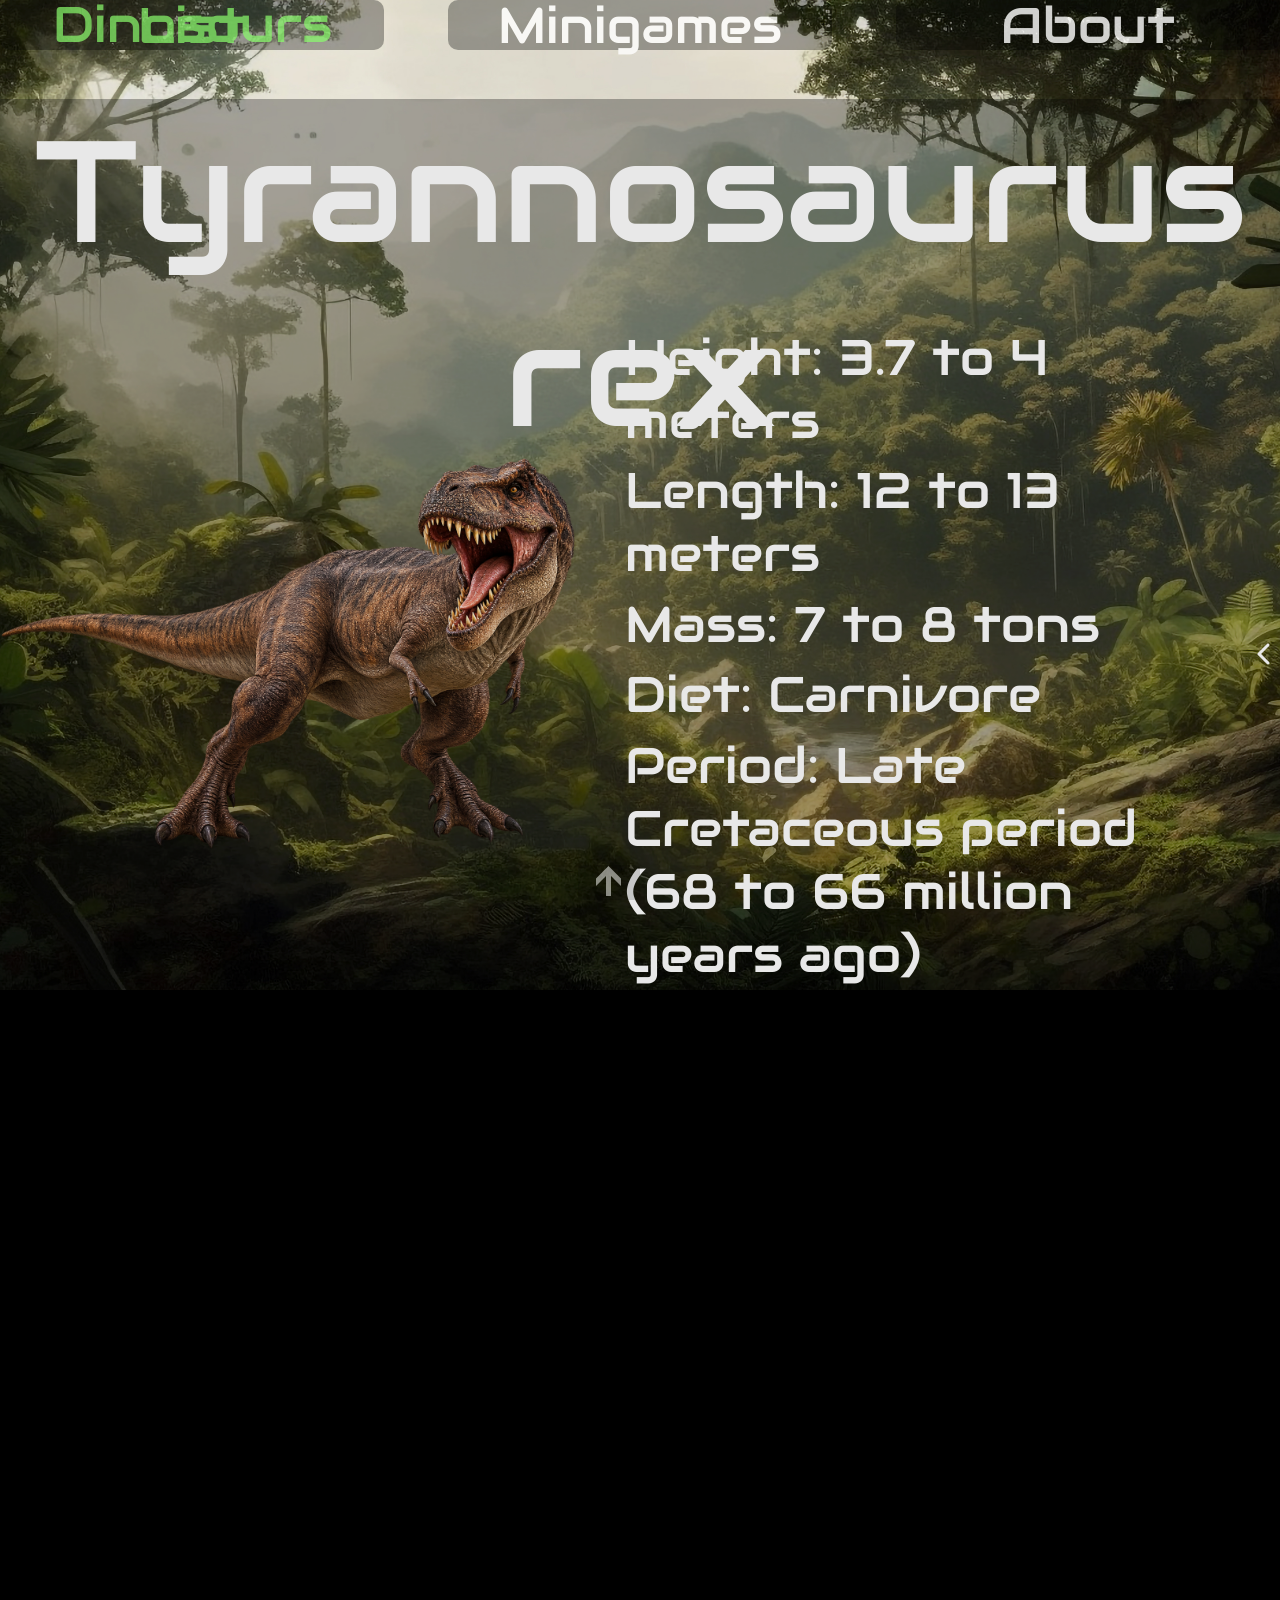
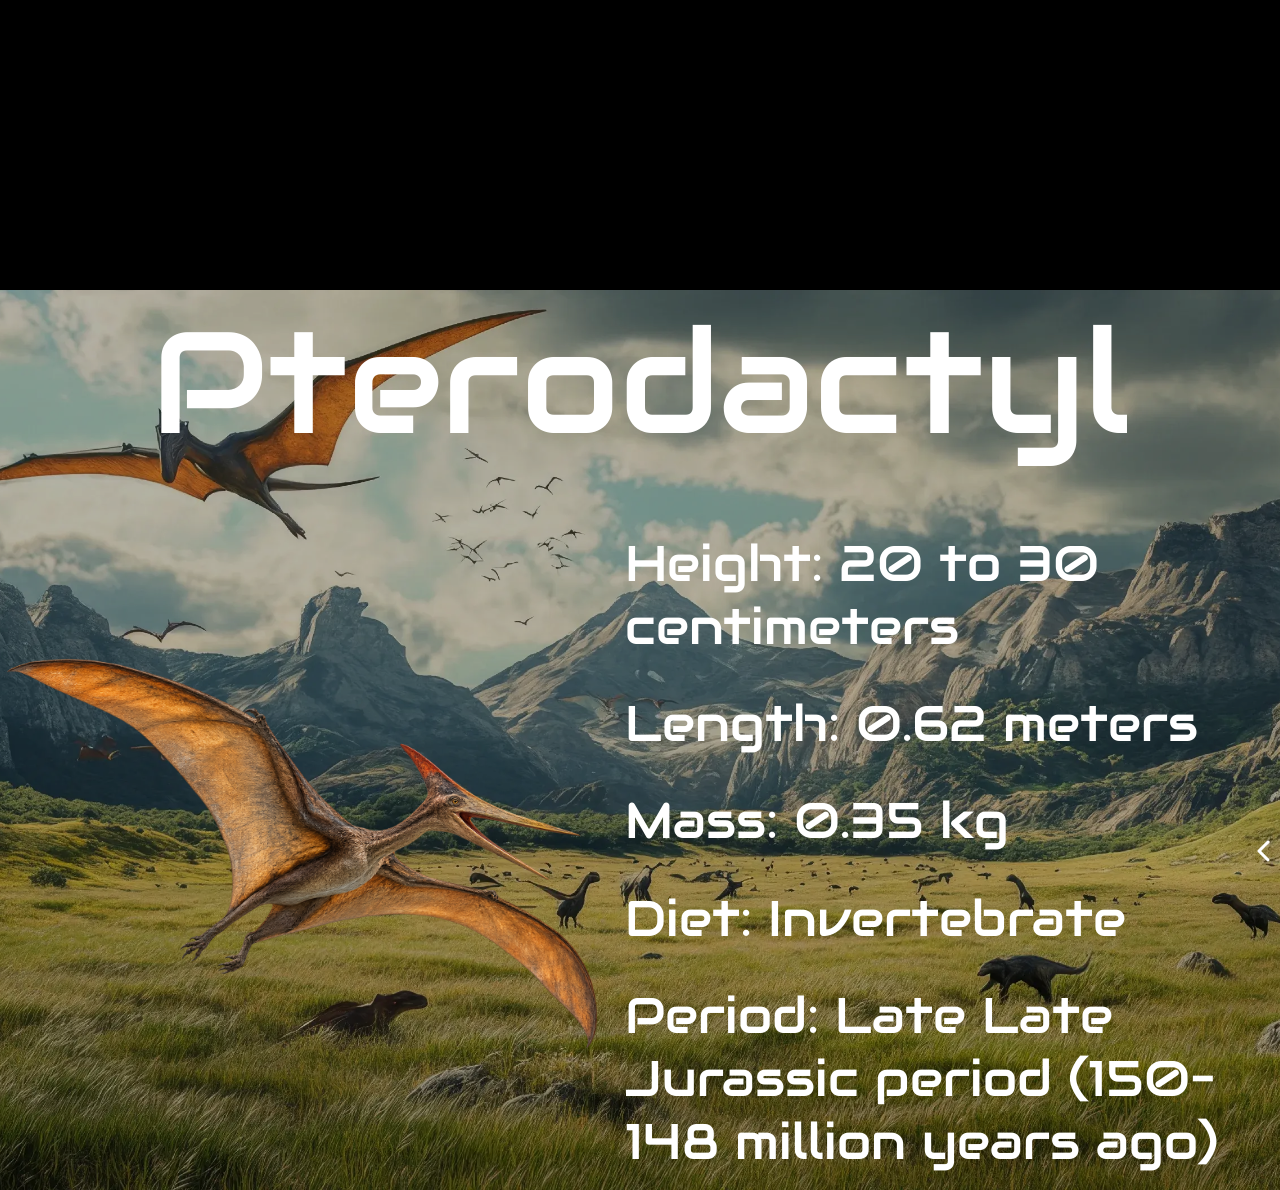
==== commit ffc90849: "header updated to absolute + catalog mobile version added" ====
--- a/index.html
+++ b/index.html
@@ -10,26 +10,27 @@
     <title>Document</title>
 </head>
 <body>
+    <header>
+        <nav>
+            <a>
+                <h2 class="selected">Dinosours List</h2>
+            </a>
+        </nav>
+        <nav>
+            <a href="minigames.html">
+                <h2>Minigames</h2>
+            </a>
+        </nav>
+        <nav>
+            <a href="about.html">
+                <h2>About</h2>
+            </a>
+        </nav>
+    </header>
     <main>
         <section class="dinos">
             <div class="background background-main" id="background-main">
-                <header>
-                    <nav>
-                        <a>
-                            <h2 class="selected">Dinosours List</h2>
-                        </a>
-                    </nav>
-                    <nav>
-                        <a href="minigames.html">
-                            <h2>Minigames</h2>
-                        </a>
-                    </nav>
-                    <nav>
-                        <a href="about.html">
-                            <h2>About</h2>
-                        </a>
-                    </nav>
-                </header>
+
 
                 <div class="dino dino-main">
                     <h1 class="dino-name">
--- a/style.css
+++ b/style.css
@@ -105,18 +105,57 @@
     opacity: 0;
 }
 
+.background {
+    height: 100vh;
+    background-repeat: no-repeat;
+    background-size: cover;
+    background-position: bottom;
+    display: flex;
+    flex-direction: column;
+    justify-content: end;
+}
+
+.background-main {
+    height: 110vh;
+}
+
+.dinos {
+    position: relative;
+    display: flex;
+    flex-direction: column;
+    overflow: hidden;
+}
+
+.dino {
+    background-color: rgb(0 0 0 / 30%);
+    height: 100%;
+    display: flex;
+    flex-direction: column;
+    justify-content: space-between; 
+}
+
+.dino-main {
+    height: 90%;
+}
+
+.dino-container {
+    display: flex;
+    height: 75%;
+    position: relative;
+}
+
 .description-container {
     display: flex;
     position: absolute;
     width: 50%;
-    transition: transform 0.5s ease;
-    transform: translateX(100%);
+    transition: left 0.5s ease;
+    left: 50%;
     align-self: center;
-    height: 79vh;
+    height: 90%;
 }
 
 .description-container.hidden {
-    transform: translateX( calc(200% - 40px) );
+    left: calc(100% - 40px);
 }
 
 .description {
@@ -144,41 +183,13 @@
     transition: transform 0.5s ease;
 }
 
-.dinos {
-    position: relative;
-    display: flex;
-    flex-direction: column;
-    overflow: hidden;
-}
-
-.dino {
-    background-color: rgb(0 0 0 / 30%);
-    height: 100%;
-}
-
-.dino-main {
-    height: 90%;
-}
-
-.background {
-    height: 100vh;
-    background-repeat: no-repeat;
-    background-size: cover;
-    background-position: bottom;
-}
-
-.background-main {
-    height: 110vh;
-}
-
-.dino-container {
-    display: flex;
-    height: 75%;
+.dino-name {
+    height: 20%;
+    text-align: center;
 }
 
 .characteristics {
     width: 50%;
-    height: 100%;
     display: flex;
     flex-direction: column;
     justify-content: space-around;
@@ -200,14 +211,8 @@
     font-size: 4em;
 }
 
-.dino-name {
-    height: 20%;
-    text-align: center;
-}
-
 .image-container {
     width: 50%;
-    height: 100%;
     display: flex;
     flex-direction: column;
     justify-content: center;
@@ -268,8 +273,12 @@
 
 header {
     display: flex;
+    margin-bottom: 50px;
+    top: 0;
+    position: absolute;
+    z-index: 10;
     justify-content: space-between;
-    margin-bottom: 50px;
+    width: 100%;
 }
 
 nav {
@@ -308,23 +317,56 @@
 
 
 @media screen and (max-width: 768px) {
+    nav {
+        height: 30px;
+    }
+
+    h1 {
+        font-size: 2em;
+    }
+
+    h2 {
+        font-size: 12px;
+    }
+
+    .background {
+        height: 50vh;
+        display: flex;
+        flex-direction: column;
+        justify-content: end;
+    }
+
+    .background-main {
+        height: 60vh;
+    }
+    
     .dino-container {
         flex-direction: column-reverse;
-    }
-
-    h1 {
-        font-size: 2em;
-    }
-
-    h2 {
-        font-size: 12px;
+        justify-content: space-between;
+        height: 90%;
     }
 
     .dino-name {
         height: 5%;
     }
 
+    .description-container {
+        height: 92%;
+        width: 100%;
+        left: 0;
+        top: 0;
+        padding-top: 15px;
+    }
+
     .image-container {
+        height: 60%;
         width: 100%;
+        display: flex;
+        flex-direction: column;
+        justify-content: flex-end;
+    }
+
+    .characteristics {
+        width: 90%;
     }
 }
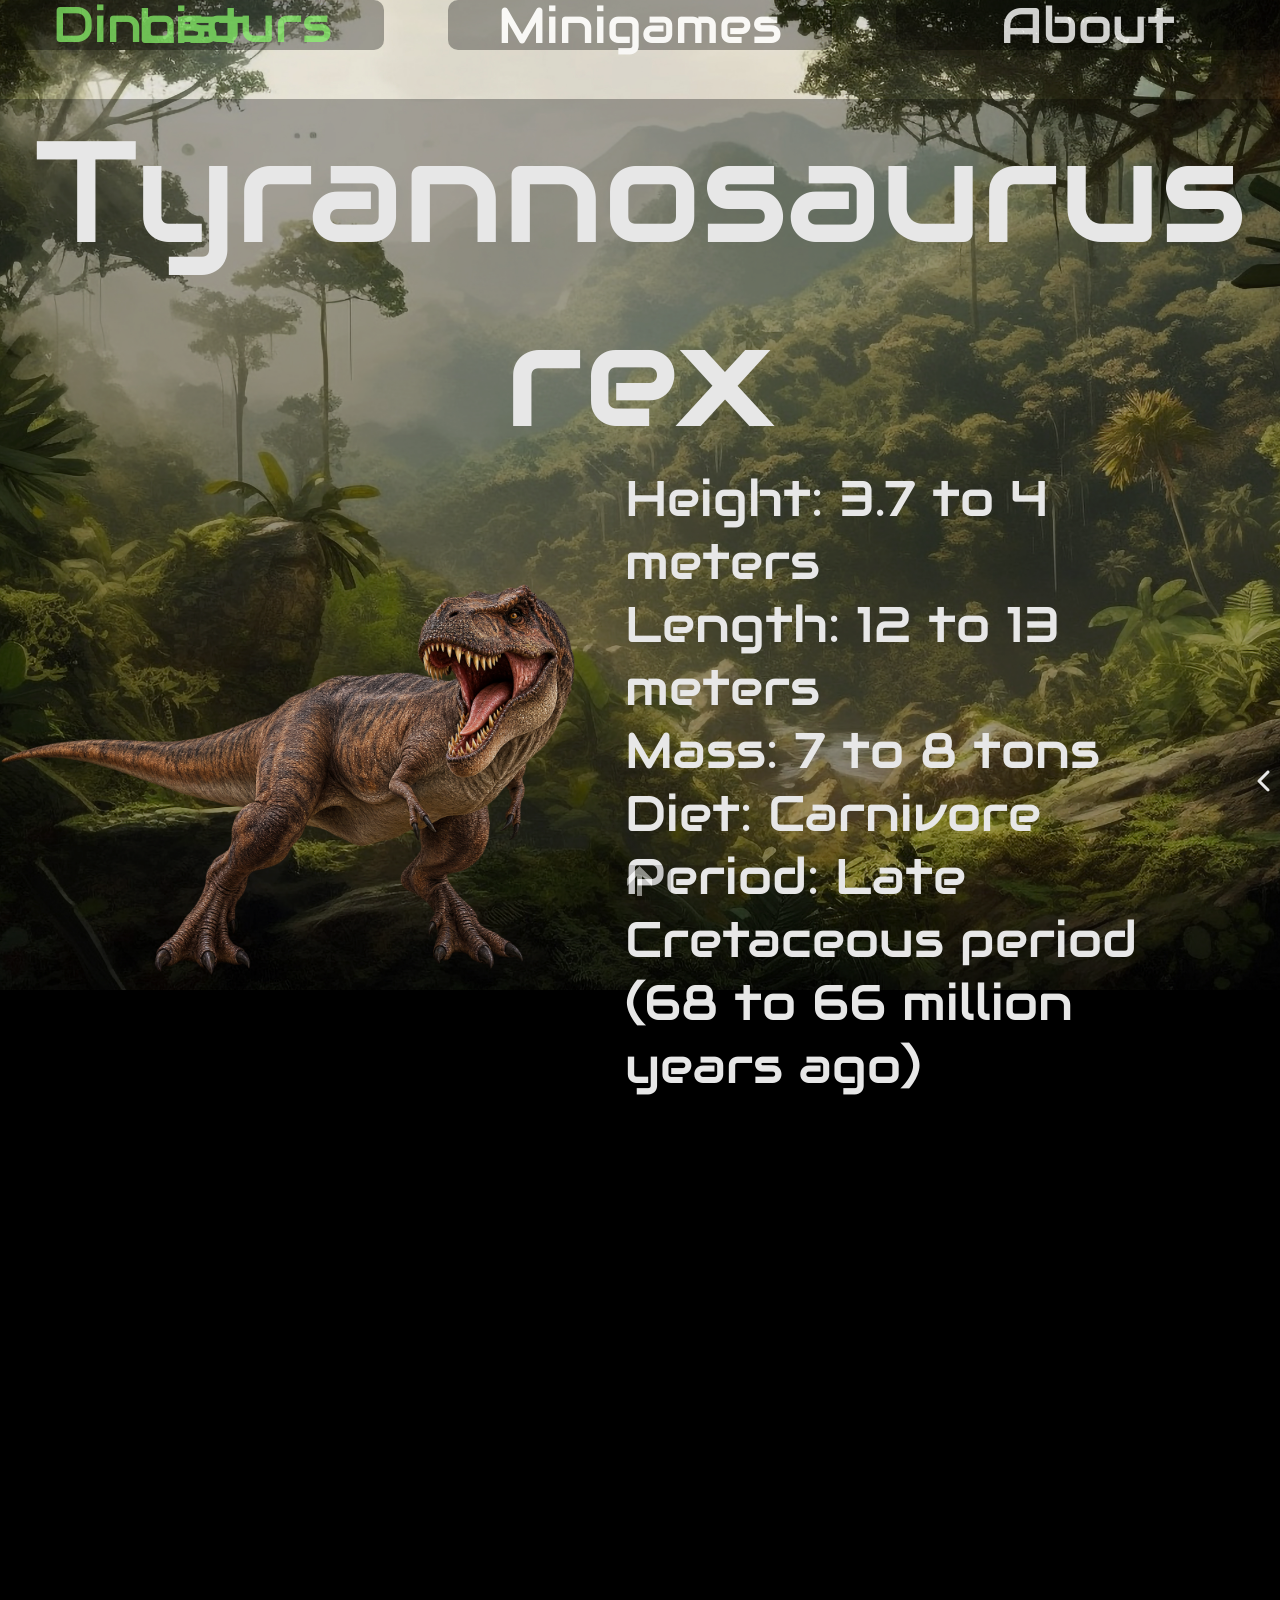
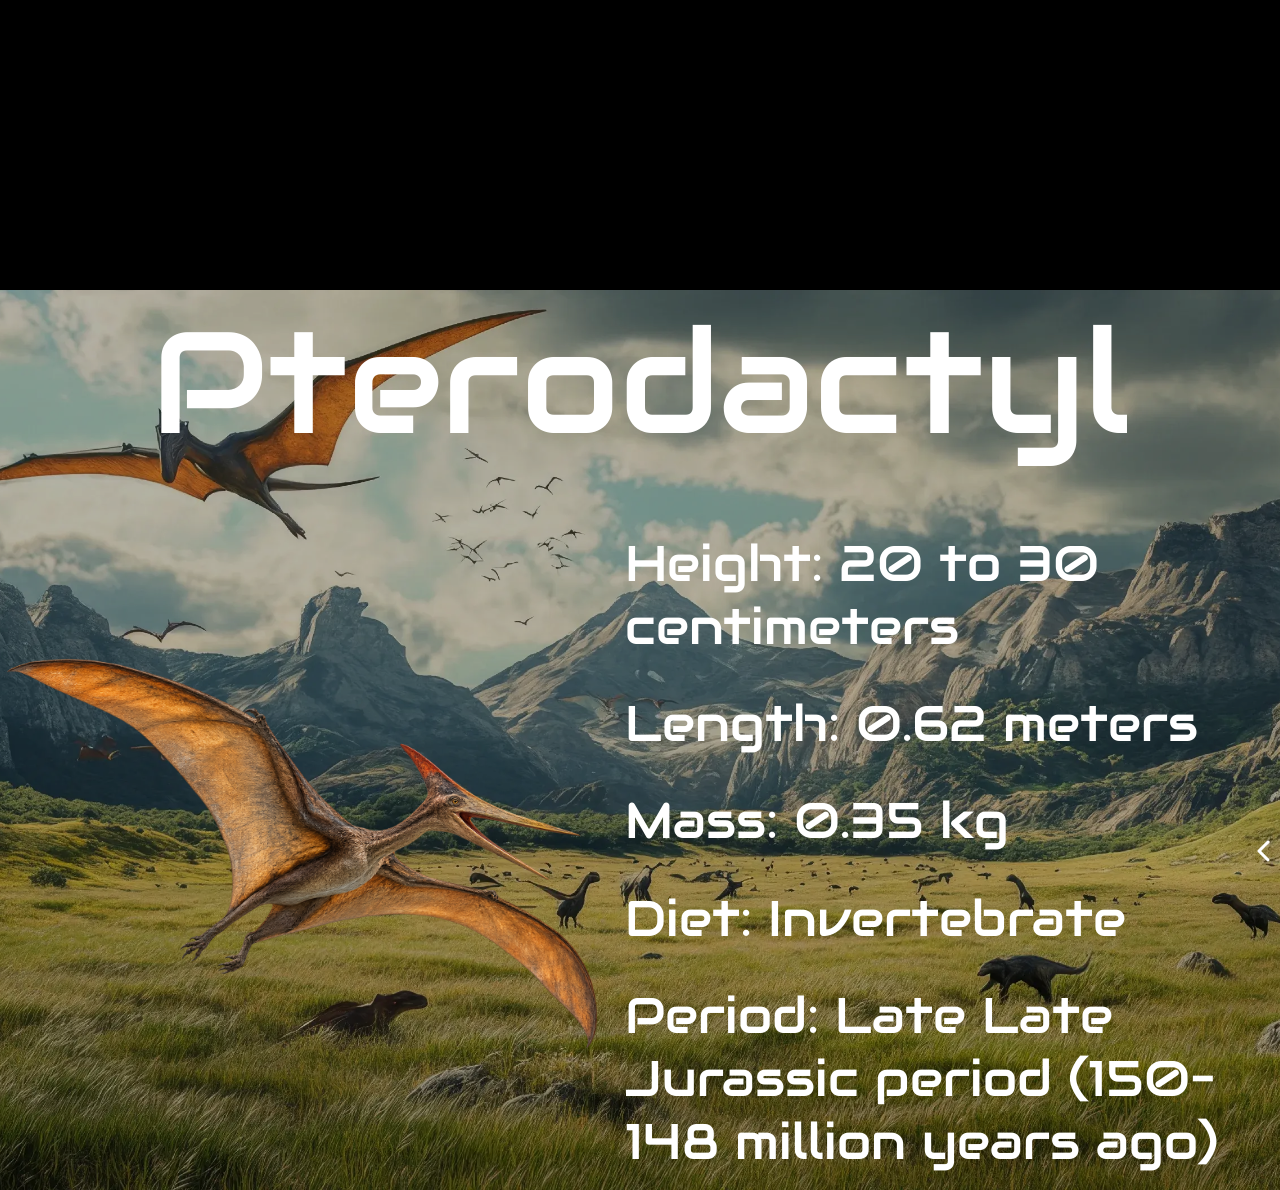
==== commit 1dd6c013: "(catalog) button tag styles added" ====
--- a/index.html
+++ b/index.html
@@ -257,7 +257,7 @@
             </div>
 
 
-        </div>
+        </section>
 
         <button id="scroll-up">
             <svg fill="white" height="30px" width="50px" viewBox="0 0 512 512">
--- a/style.css
+++ b/style.css
@@ -64,10 +64,9 @@
     right: 50%;
     bottom: 0;
     background-color: rgb(0 0 0 / 30%);
-    border: 0;
     border-radius: 10%;
-    cursor: pointer;
     opacity: 0.5;
+    transform: translateX(50%);
 }
 
 #scroll-up:hover {
@@ -88,7 +87,7 @@
     left: 50px;
 }
 
-.height-popup {
+/* .height-popup {
     position: absolute;
     z-index: 100;
     height: 74vh;
@@ -103,7 +102,7 @@
 
 .height-popup.hidden {
     opacity: 0;
-}
+} */
 
 .background {
     height: 100vh;
@@ -172,9 +171,7 @@
     min-width: 50px;
     height: 100%;
     background-color: rgb(0 0 0 / 0%);
-    border: 0;
     padding: 0;
-    cursor: pointer;
     position: relative;
     align-self: center;
 }
@@ -184,7 +181,6 @@
 }
 
 .dino-name {
-    height: 20%;
     text-align: center;
 }
 
@@ -307,6 +303,11 @@
     opacity: 1;
 }
 
+button {
+    border: 0;
+    cursor: pointer;
+}
+
 .reversed {
     transform: rotate(180deg);
 }
@@ -344,10 +345,6 @@
         flex-direction: column-reverse;
         justify-content: space-between;
         height: 90%;
-    }
-
-    .dino-name {
-        height: 5%;
     }
 
     .description-container {
@@ -368,5 +365,6 @@
 
     .characteristics {
         width: 90%;
+        padding-top: 15px;
     }
 }
